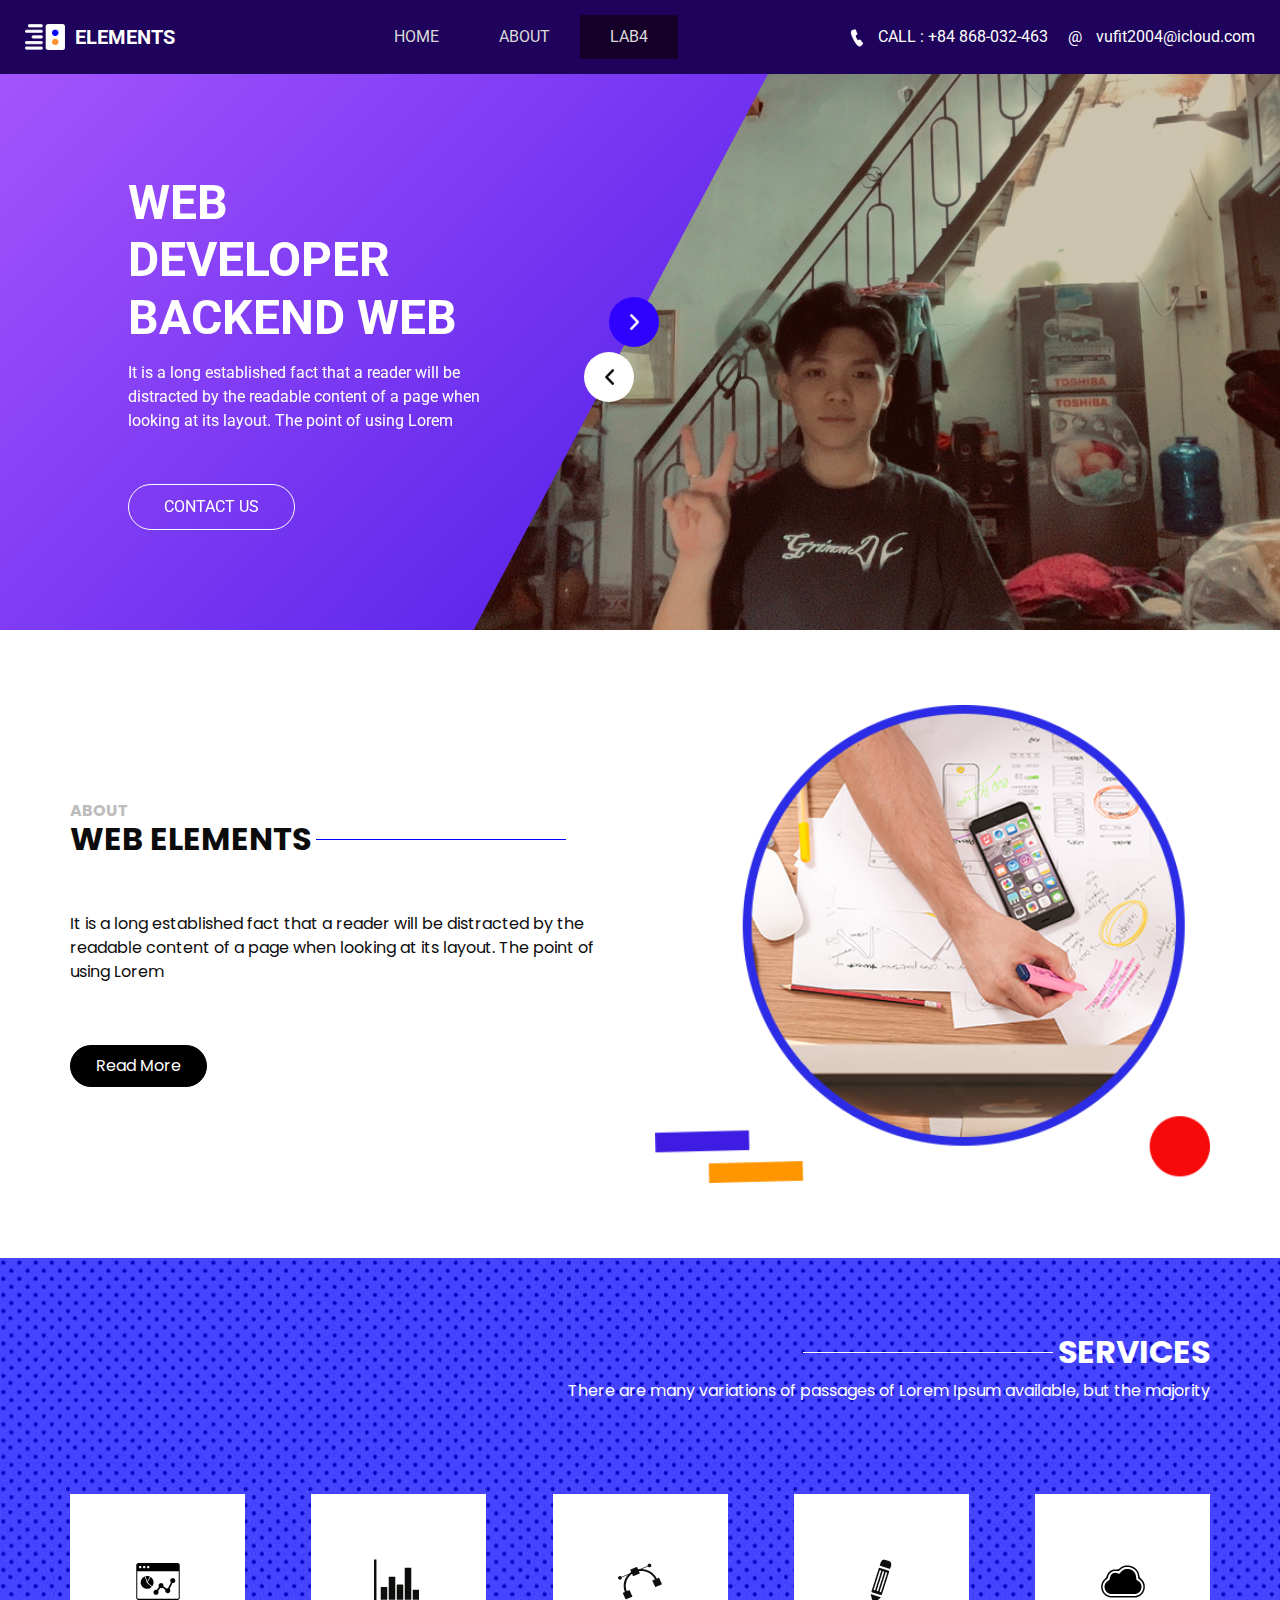
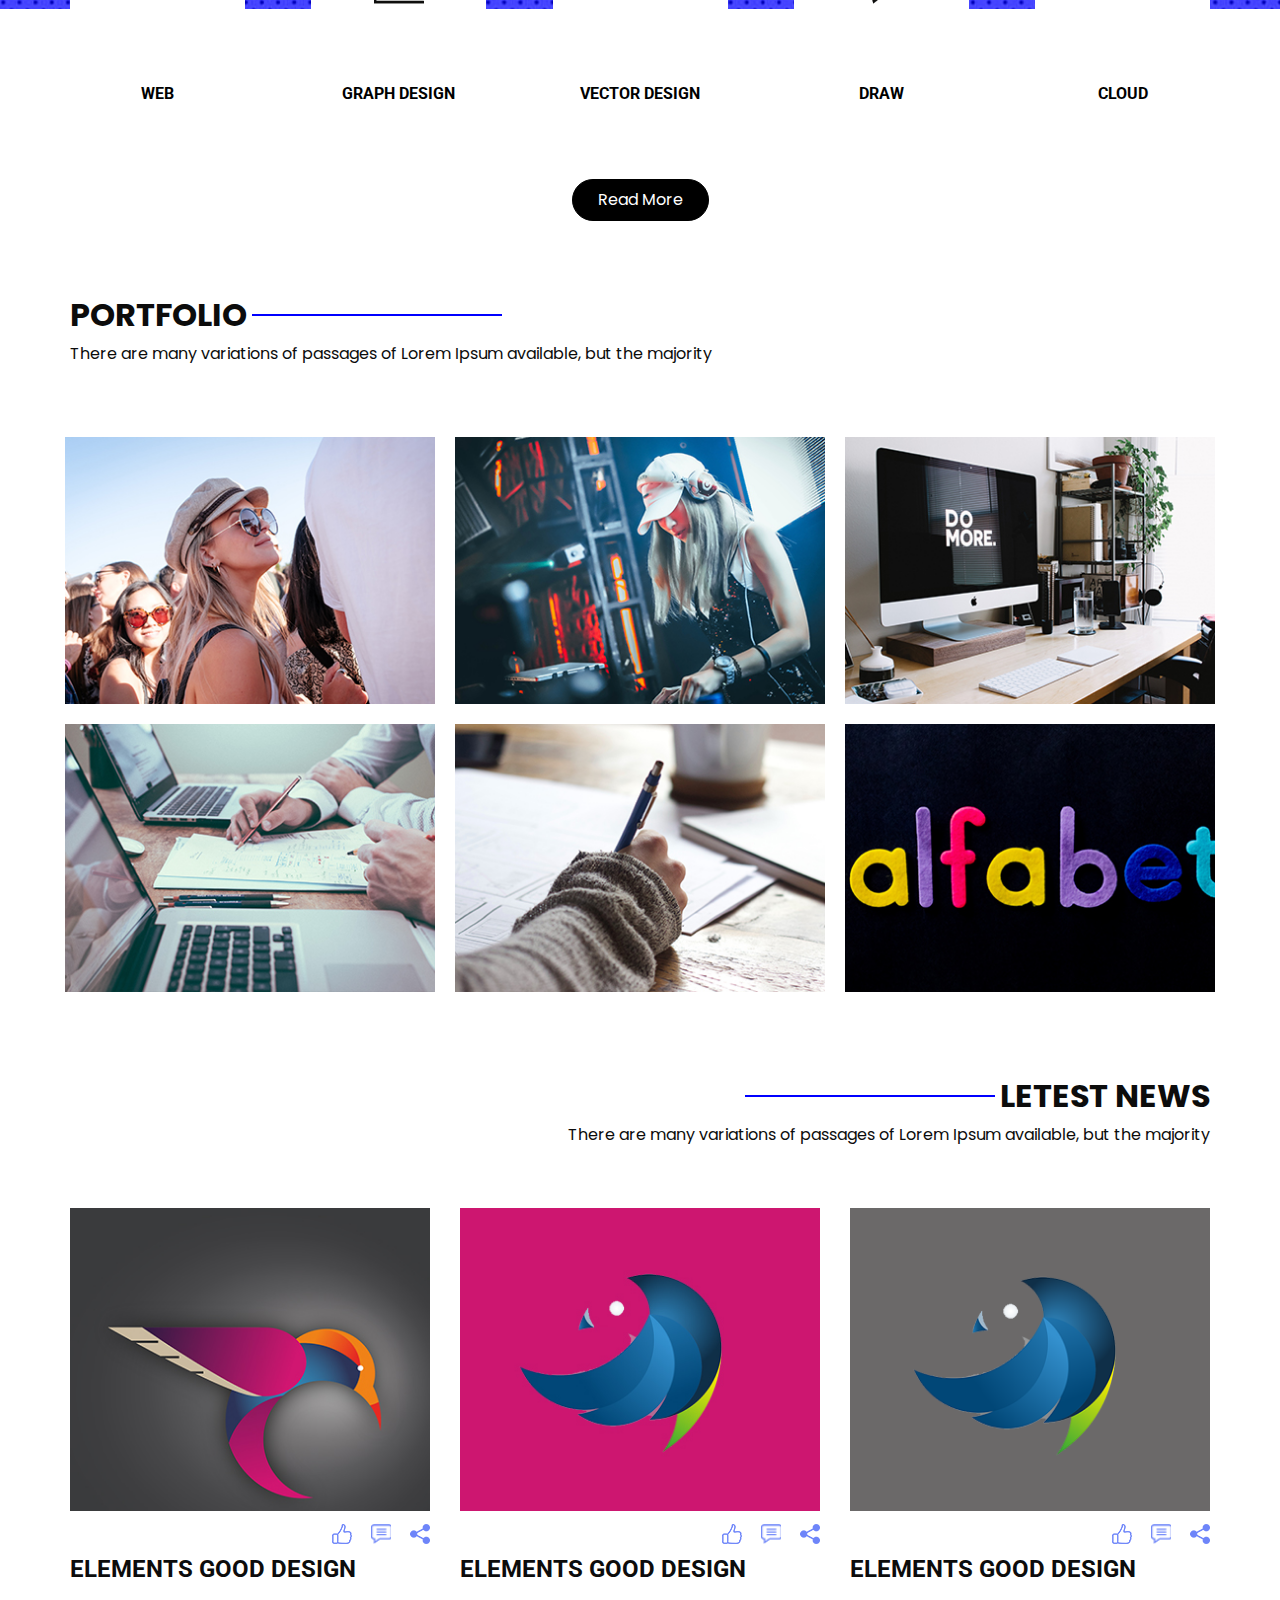
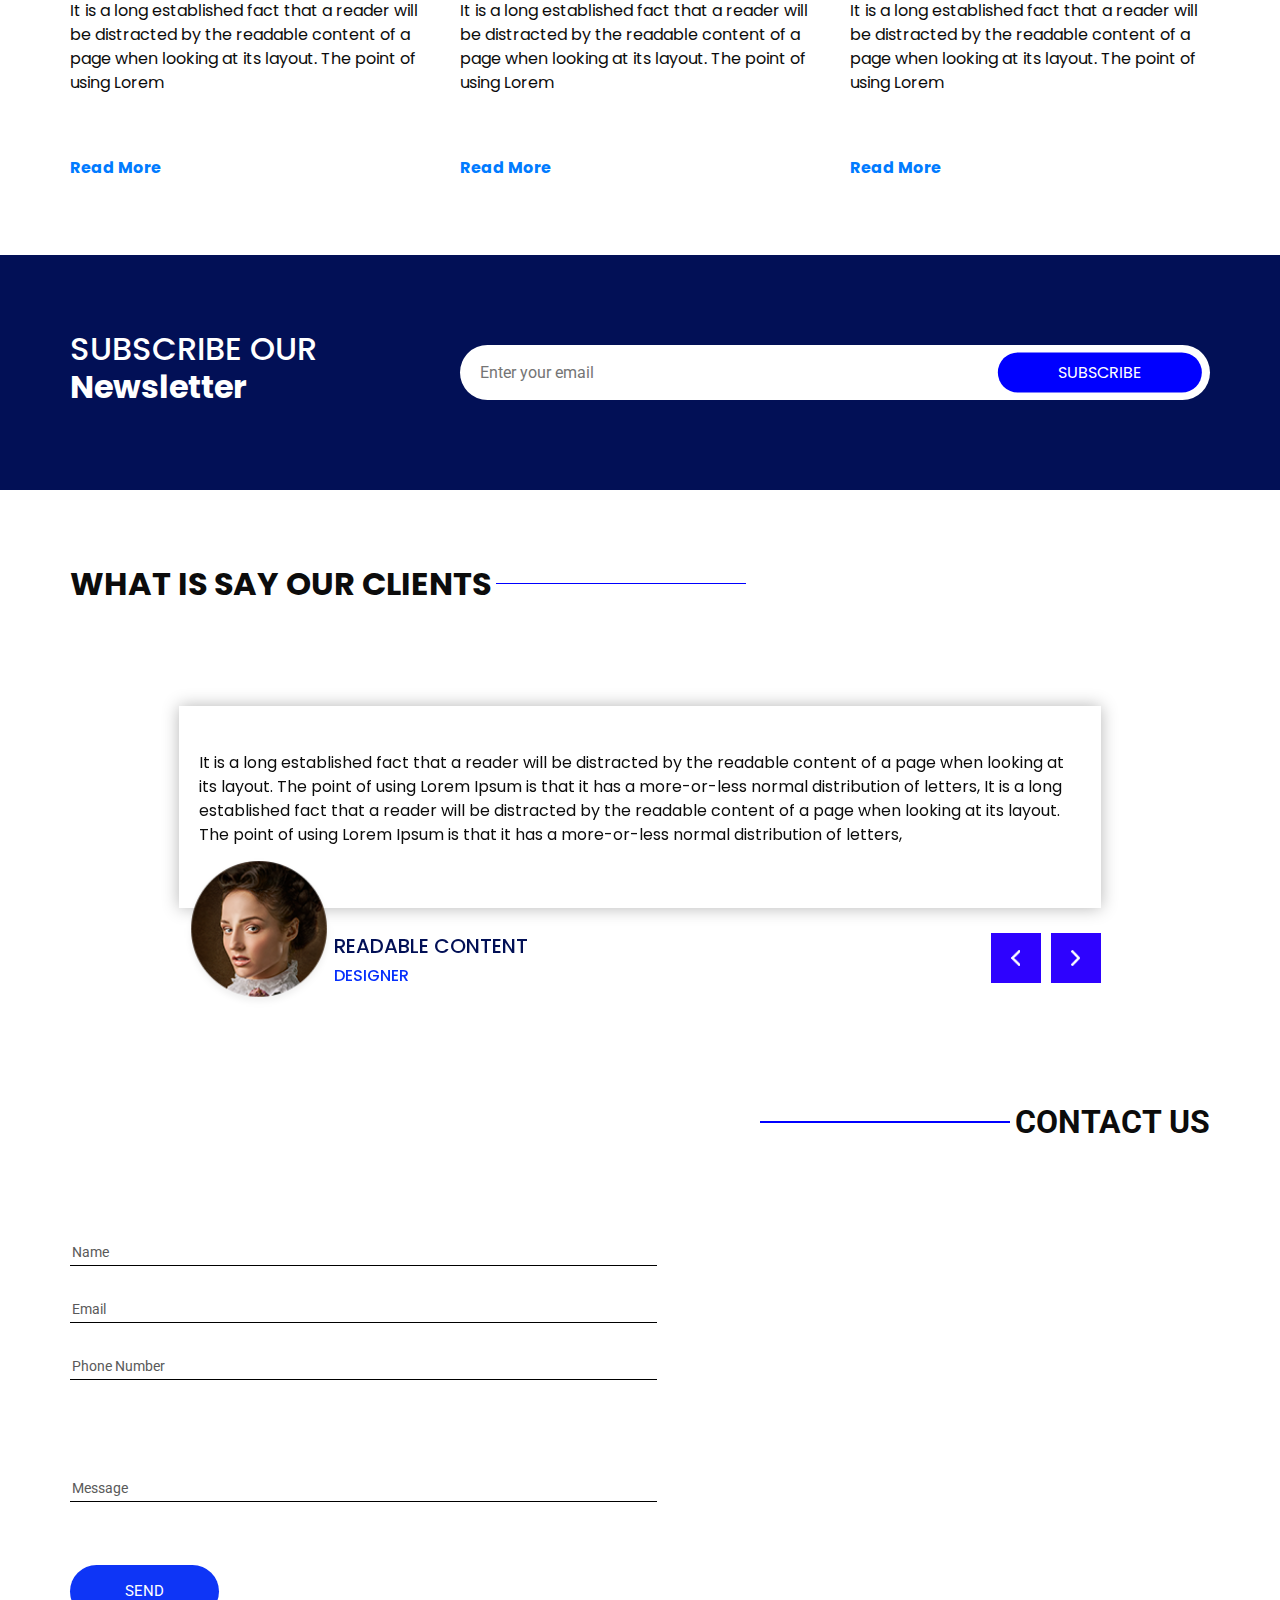
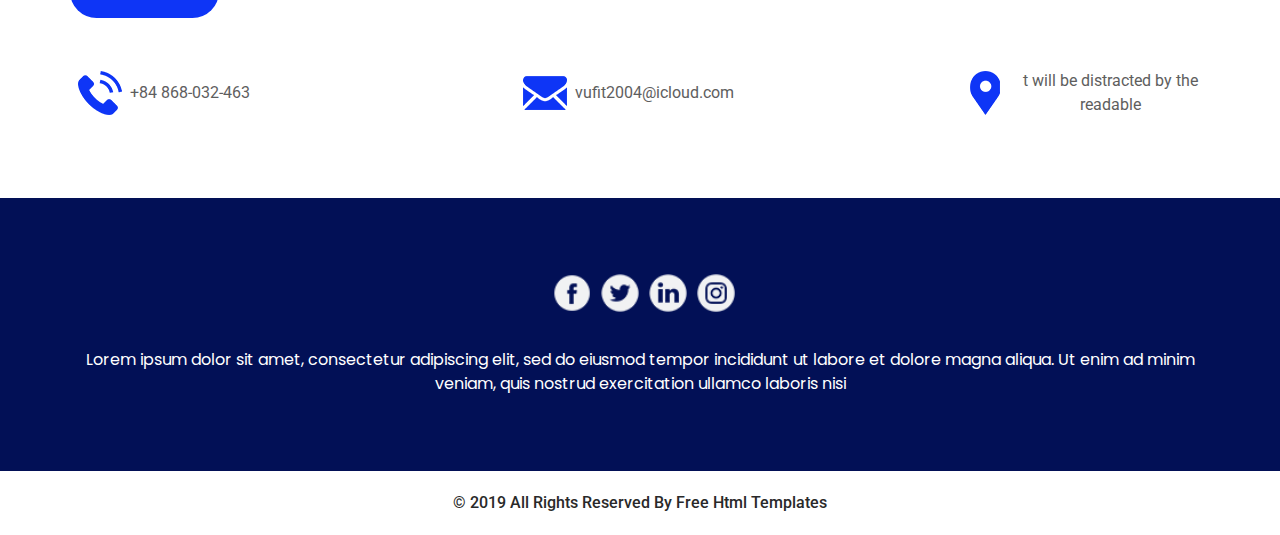
==== index.html @ a8f57694 "czx1" ====
<!DOCTYPE html>
<html>

<head>
  <!-- Basic -->
  <meta charset="utf-8" />
  <meta http-equiv="X-UA-Compatible" content="IE=edge" />
  <!-- Mobile Metas -->
  <meta name="viewport" content="width=device-width, initial-scale=1, shrink-to-fit=no" />
  <!-- Site Metas -->
  <meta name="keywords" content="" />
  <meta name="description" content="" />
  <meta name="author" content="" />

  <title>ELEMENTS</title>

  <!-- slider stylesheet -->
  <link rel="stylesheet" type="text/css"
    href="https://cdnjs.cloudflare.com/ajax/libs/OwlCarousel2/2.1.3/assets/owl.carousel.min.css" />

  <!-- bootstrap core css -->
  <link rel="stylesheet" type="text/css" href="css/bootstrap.css" />

  <!-- fonts style -->
  <link href="https://fonts.googleapis.com/css?family=Poppins:400,700|Roboto:400,700&display=swap" rel="stylesheet">
  <!-- Custom styles for this template -->
  <link href="css/style.css" rel="stylesheet" />
  <!-- responsive style -->
  <link href="css/responsive.css" rel="stylesheet" />
</head>

<body>
  <div class="hero_area">
    <!-- header section strats -->
    <header class="header_section">
      <div class="container-fluid">
        <nav class="navbar navbar-expand-lg custom_nav-container ">
          <a class="navbar-brand" href="index.html">
            <img src="images/logo.png" alt="">
            <span>
              ELEMENTS
            </span>
          </a>
          <button class="navbar-toggler" type="button" data-toggle="collapse" data-target="#navbarSupportedContent"
            aria-controls="navbarSupportedContent" aria-expanded="false" aria-label="Toggle navigation">
            <span class="navbar-toggler-icon"></span>
          </button>

          <div class="collapse navbar-collapse" id="navbarSupportedContent">
            <div class="d-flex mx-auto flex-column flex-lg-row align-items-center">
              <ul class="navbar-nav  ">
                <li class="nav-item active">
                  <a class="nav-link" href="index.html">Home <span class="sr-only">(current)</span></a>
                </li>
                <li class="nav-item">
                  <a class="nav-link" href="about.html">About </a>
                </li>
                <li class="nav-item dropdown">
                 
                  <a class="nav-link dropbtn" href="about.html">Lab4 </a>
                  <div class="dropdown-content">
                    <a href="re.html">Requirement</a>
                 <a href="#">Design</a>
                   <a href="lab4.html">Implement</a>
                  </div>
                    
                </li>
               
                
                
              </ul>
            </div>
            <div class="quote_btn-container  d-flex justify-content-center">
              <a href="">
                <img src="images/call.png" alt="">
                CALL : +84 868-032-463
              </a>
              <a href="">
                <span>
                  @
                </span>
                vufit2004@icloud.com
              </a>
            </div>
          </div>
        </nav>
      </div>
    </header>
    <!-- end header section -->
    <!-- slider section -->
    <section class=" slider_section position-relative">

      <div class="slider_bg-container">

      </div>
      <div class="slider-container">

        <div class="detail-box">
          <a class="carousel-control-prev" href="#carouselExampleControls" role="button" data-slide="prev">
            <span class="sr-only">Previous</span>
          </a>
          <a class="carousel-control-next" href="#carouselExampleControls" role="button" data-slide="next">
            <span class="sr-only">Next</span>
          </a>
          <h1>
            Web <br>
            Developer <br>
            BackEnd Web
          </h1>
          <p>
            It is a long established fact that a reader will be distracted by the readable content of a page when
            looking at its layout. The point of using Lorem
          </p>
          <div>
            <a href="" class="slider-link">
              CONTACT US
            </a>
          </div>
        </div>
        <div class="img-box">
          <div id="carouselExampleControls" class="carousel slide" data-ride="carousel">
            <div class="carousel-inner">
              <div class="carousel-item active">
                <img src="images/711d12838e385a660329.jpg" alt="">
              </div>
              <div class="carousel-item">
                <img src="images/711d12838e385a660329.jpg" alt="">
              </div>
              <div class="carousel-item">
                <img src="images/711d12838e385a660329.jpg" alt="">
              </div>
            </div>

          </div>

        </div>
      </div>

    </section>
    <!-- end slider section -->
  </div>

  <!-- about section -->
  <section class="about_section layout_padding">
    <div class="container">
      <div class="row">
        <div class="col-md-6">
          <div class="detail-box">
            <h6>
              About
            </h6>
            <div class="custom_heading-container">
              <h2>
                web elements
              </h2>
              <hr>
            </div>
            <p>
              It is a long established fact that a reader will be distracted by the readable content of a page when
              looking at its layout. The point of using Lorem
            </p>
            <div>
              <a href="">
                Read More
              </a>
            </div>
          </div>
        </div>
        <div class="col-md-6">
          <div class="img-box">
            <img src="images/about-img.png" alt="">
          </div>
        </div>
      </div>

    </div>
  </section>


  <!-- end about section -->

  <!-- service section -->

  <section class="service_section layout_padding">
    <div class="container">
      <div class="d-flex flex-column align-items-end">
        <div class="custom_heading-container">
          <hr>
          <h2>
            Services
          </h2>

        </div>
        <p>
          There are many variations of passages of Lorem Ipsum available, but the majority
        </p>
      </div>
    </div>
    <div class="container">
      <div class="service_container layout_padding2">
        <a href="">
          <div class="box">
            <div class="img-box">
              <img src="images/s-1.png" alt="" class="img-1">
              <img src="images/s1-blue.png" alt="" class="img-2">
            </div>
            <div class="name">
              <h6>
                web
              </h6>
            </div>
          </div>
        </a>
        <a href="">
          <div class="box">
            <div class="img-box">
              <img src="images/s-2.png" alt="" class="img-1">
              <img src="images/s2-blue.png" alt="" class="img-2">
            </div>
            <div class="name">
              <h6>
                Graph Design
              </h6>
            </div>
          </div>
        </a>
        <a href="">
          <div class="box">
            <div class="img-box">
              <img src="images/s-3.png" alt="" class="img-1">
              <img src="images/s3-blue.png" alt="" class="img-2">
            </div>
            <div class="name">
              <h6>
                vector Design
              </h6>
            </div>
          </div>
        </a>
        <a href="">
          <div class="box">
            <div class="img-box">
              <img src="images/s-4.png" alt="" class="img-1">
              <img src="images/s4-blue.png" alt="" class="img-2">
            </div>
            <div class="name">
              <h6>
                Draw
              </h6>
            </div>
          </div>
        </a>
        <a href="">
          <div class="box">
            <div class="img-box">
              <img src="images/s-5.png" alt="" class="img-1">
              <img src="images/s5-blue.png" alt="" class="img-2">
            </div>
            <div class="name">
              <h6>
                Cloud
              </h6>
            </div>
          </div>
        </a>
      </div>
    </div>
    <div class="read-btn">
      <a href="">
        Read More
      </a>
    </div>
  </section>

  <!-- end service section -->

  <!-- portfolio section -->

  <section class="portfolio_section">
    <div class="container">
      <div class="custom_heading-container">
        <h2>
          Portfolio
        </h2>
        <hr>
      </div>
      <p>
        There are many variations of passages of Lorem Ipsum available, but the majority
      </p>
      <div class="layout_padding2-top">
        <div class="row">
          <div class="col-md-4">
            <div class="img-box">
              <img src="images/p-1.jpg" alt="">
              <a href="">
                <img src="images/link.png" alt="">
              </a>
            </div>
          </div>
          <div class="col-md-4">
            <div class="img-box">
              <img src="images/p-2.jpg" alt="">
              <a href="">
                <img src="images/link.png" alt="">
              </a>
            </div>
          </div>
          <div class="col-md-4">
            <div class="img-box">
              <img src="images/p-3.jpg" alt="">
              <a href="">
                <img src="images/link.png" alt="">
              </a>
            </div>
          </div>
          <div class="col-md-4">
            <div class="img-box">
              <img src="images/p-4.jpg" alt="">
              <a href="">
                <img src="images/link.png" alt="">
              </a>
            </div>
          </div>
          <div class="col-md-4">
            <div class="img-box">
              <img src="images/p-5.jpg" alt="">
              <a href="">
                <img src="images/link.png" alt="">
              </a>
            </div>
          </div>
          <div class="col-md-4">
            <div class="img-box">
              <img src="images/p-6.jpg" alt="">
              <a href="">
                <img src="images/link.png" alt="">
              </a>
            </div>
          </div>
        </div>
      </div>
    </div>
  </section>

  <!-- end portfolio section -->
  <!-- news section -->

  <section class="news_section layout_padding">
    <div class="container">
      <div class="d-flex flex-column align-items-end">
        <div class="custom_heading-container">
          <hr>
          <h2>
            Letest News
          </h2>

        </div>
        <p>
          There are many variations of passages of Lorem Ipsum available, but the majority
        </p>
      </div>
      <div class="row">
        <div class="col-md-4">
          <div class="box">
            <div class="img-box">
              <img src="images/n-1.jpg" alt="">
            </div>
            <div class="action-box">
              <div class="action">
                <a href="">
                  <img src="images/like.png" alt="">
                </a>
                <a href="">
                  <img src="images/comment.png" alt="">
                </a>
                <a href="">
                  <img src="images/share.png" alt="">
                </a>
              </div>
            </div>
            <div class="detail-box">
              <h4>
                elements good design
              </h4>
              <p>
                It is a long established fact that a reader will be distracted by the readable content of a page when
                looking at its layout. The point of using Lorem
              </p>
              <div>
                <a href="">
                  Read More
                </a>
              </div>
            </div>
          </div>
        </div>
        <div class="col-md-4">
          <div class="box">
            <div class="img-box">
              <img src="images/n-2.jpg" alt="">
            </div>
            <div class="action-box">
              <div class="action">
                <a href="">
                  <img src="images/like.png" alt="">
                </a>
                <a href="">
                  <img src="images/comment.png" alt="">
                </a>
                <a href="">
                  <img src="images/share.png" alt="">
                </a>
              </div>
            </div>
            <div class="detail-box">
              <h4>
                elements good design
              </h4>
              <p>
                It is a long established fact that a reader will be distracted by the readable content of a page when
                looking at its layout. The point of using Lorem
              </p>
              <div>
                <a href="">
                  Read More
                </a>
              </div>
            </div>
          </div>
        </div>
        <div class="col-md-4">
          <div class="box">
            <div class="img-box">
              <img src="images/n-3.png" alt="">
            </div>
            <div class="action-box">
              <div class="action">
                <a href="">
                  <img src="images/like.png" alt="">
                </a>
                <a href="">
                  <img src="images/comment.png" alt="">
                </a>
                <a href="">
                  <img src="images/share.png" alt="">
                </a>
              </div>
            </div>
            <div class="detail-box">
              <h4>
                elements good design
              </h4>
              <p>
                It is a long established fact that a reader will be distracted by the readable content of a page when
                looking at its layout. The point of using Lorem
              </p>
              <div>
                <a href="">
                  Read More
                </a>
              </div>
            </div>
          </div>
        </div>
      </div>
    </div>
  </section>

  <!-- end news section -->

  <!-- subscribe section -->

  <section class="subscribe_section layout_padding">
    <div class="container">
      <div class="row">
        <div class="col-md-4">
          <h2>
            subscribe our <br>
            <span>
              Newsletter
            </span>
          </h2>
        </div>
        <div class="col-md-8">
          <form action="">
            <input type="text" placeholder="Enter your email">
            <button>
              Subscribe
            </button>
          </form>
        </div>
      </div>
    </div>
  </section>

  <!-- end subscribe section -->

  <!-- client section -->

  <section class="client_section layout_padding">
    <div class="container">
      <div class="custom_heading-container">
        <h2>
          What is Say Our Clients
        </h2>
        <hr>
      </div>
      <div class="client_container layout_padding-top">
        <div id="carouselExample2Controls" class="carousel slide" data-ride="carousel">
          <div class="carousel-inner">
            <div class="carousel-item active">
              <div class="box">
                <div class="detail-box">
                  <p>
                    It is a long established fact that a reader will be distracted by the readable content of a page
                    when
                    looking at its layout. The point of using Lorem Ipsum is that it has a more-or-less normal
                    distribution of
                    letters, It is a long established fact that a reader will be distracted by the readable content of a
                    page
                    when looking at its layout. The point of using Lorem Ipsum is that it has a more-or-less normal
                    distribution of letters,
                  </p>
                </div>
                <div class="client-id">
                  <div class="img-box">
                    <img src="images/client.png" alt="">
                  </div>
                  <div class="name">
                    <h5>
                      readable content
                    </h5>
                    <h6>
                      designer
                    </h6>
                  </div>
                </div>
              </div>
            </div>
            <div class="carousel-item">
              <div class="box">
                <div class="detail-box">
                  <p>
                    It is a long established fact that a reader will be distracted by the readable content of a page
                    when
                    looking at its layout. The point of using Lorem Ipsum is that it has a more-or-less normal
                    distribution of
                    letters, It is a long established fact that a reader will be distracted by the readable content of a
                    page
                    when looking at its layout. The point of using Lorem Ipsum is that it has a more-or-less normal
                    distribution of letters,
                  </p>
                </div>
                <div class="client-id">
                  <div class="img-box">
                    <img src="images/client.png" alt="">
                  </div>
                  <div class="name">
                    <h5>
                      readable content
                    </h5>
                    <h6>
                      designer
                    </h6>
                  </div>
                </div>
              </div>
            </div>
            <div class="carousel-item">
              <div class="box">
                <div class="detail-box">
                  <p>
                    It is a long established fact that a reader will be distracted by the readable content of a page
                    when
                    looking at its layout. The point of using Lorem Ipsum is that it has a more-or-less normal
                    distribution of
                    letters, It is a long established fact that a reader will be distracted by the readable content of a
                    page
                    when looking at its layout. The point of using Lorem Ipsum is that it has a more-or-less normal
                    distribution of letters,
                  </p>
                </div>
                <div class="client-id">
                  <div class="img-box">
                    <img src="images/client.png" alt="">
                  </div>
                  <div class="name">
                    <h5>
                      readable content
                    </h5>
                    <h6>
                      designer
                    </h6>
                  </div>
                </div>
              </div>
            </div>
          </div>
          <a class="carousel-control-prev" href="#carouselExample2Controls" role="button" data-slide="prev">
            <span class="sr-only">Previous</span>
          </a>
          <a class="carousel-control-next" href="#carouselExample2Controls" role="button" data-slide="next">
            <span class="sr-only">Next</span>
          </a>
        </div>

      </div>
    </div>
  </section>
  <!-- end client section -->

  <!-- contact section -->

  <section class="contact_section layout_padding-bottom">
    <div class="container">
      <div class="d-flex flex-column align-items-end">
        <div class="custom_heading-container">
          <hr>
          <h2>
            Contact Us
          </h2>
        </div>
      </div>
      <div class="layout_padding-top layout_padding2-bottom">
        <div class="row">
          <div class="col-md-7">
            <form action="">
              <div class="contact_form-container">
                <div>
                  <div>
                    <input type="text" placeholder="Name">
                  </div>
                  <div>
                    <input type="email" placeholder="Email">
                  </div>
                  <div>
                    <input type="text" placeholder="Phone Number">
                  </div>
                  <div class="">
                    <input type="text" placeholder="Message" class="message_input">
                  </div>
                  <div class="mt-5">
                    <button type="submit">
                      send
                    </button>
                  </div>
                </div>

              </div>

            </form>
          </div>
          <div class="col-md-5">
            <div class="map-box">
              <div id="map">
                <div class="map-responsive">
                  <iframe
                    src="https://www.google.com/maps/embed/v1/place?key=AIzaSyA0s1a7phLN0iaD6-UE7m4qP-z21pH0eSc&q=Eiffel+Tower+Paris+France"
                    width="600" height="300" frameborder="0" style="border:0; width: 100%;" allowfullscreen></iframe>
                </div>
              </div>
            </div>
          </div>
        </div>
      </div>
      <div class="contact_items">

        <a href="">
          <div class="item ">
            <div class="img-box box-2">

            </div>
            <div class="detail-box">
              <p>
                +84 868-032-463
              </p>
            </div>
          </div>
        </a>
        <a href="">
          <div class="item ">
            <div class="img-box box-3">

            </div>
            <div class="detail-box">
              <p>
                vufit2004@icloud.com
              </p>
            </div>
          </div>
        </a>
        <a href="">
          <div class="item ">
            <div class="img-box box-1">

            </div>
            <div class="detail-box">
              <p>
                t will be distracted by the readable
              </p>
            </div>
          </div>
        </a>
      </div>
    </div>
  </section>


  <!-- end contact section -->

  <!-- info section -->
  <section class="info_section layout_padding">
    <div class="container">
      <div class="info_social">
        <div>
          <a href="">
            <img src="images/fb.png" alt="">
          </a>
        </div>
        <div>
          <a href="">
            <img src="images/twitter.png" alt="">
          </a>
        </div>
        <div>
          <a href="">
            <img src="images/linkedin.png" alt="">
          </a>
        </div>
        <div>
          <a href="">
            <img src="images/insta.png" alt="">
          </a>
        </div>
      </div>
      <div>
        <p>
          Lorem ipsum dolor sit amet, consectetur adipiscing elit, sed do eiusmod tempor incididunt ut labore et dolore
          magna aliqua. Ut enim ad minim veniam, quis nostrud exercitation ullamco laboris nisi
        </p>
      </div>
    </div>
  </section>

  <!-- end info_section -->

  <!-- footer section -->
  <section class="container-fluid footer_section">
    <p>
      &copy; 2019 All Rights Reserved By
      <a href="https://html.design/">Free Html Templates</a>
    </p>
  </section>
  <!-- footer section -->

  <script type="text/javascript" src="js/jquery-3.4.1.min.js"></script>
  <script type="text/javascript" src="js/bootstrap.js"></script>

</body>
</body>

</html>
---- css/style.css ----
body {
  font-family: "Roboto", sans-serif;
  color: #0c0c0c;
  background-color: #ffffff;
}

.layout_padding {
  padding: 75px 0;
}

.layout_padding2 {
  padding: 45px 0;
}

.layout_padding2-top {
  padding-top: 45px;
}

.layout_padding2-bottom {
  padding-bottom: 45px;
}

.layout_padding-top {
  padding-top: 75px;
}

.layout_padding-bottom {
  padding-bottom: 75px;
}

.custom_heading-container {
  display: -webkit-box;
  display: -ms-flexbox;
  display: flex;
  -webkit-box-align: center;
      -ms-flex-align: center;
          align-items: center;
}

.custom_heading-container h2 {
  text-transform: uppercase;
  font-weight: bold;
}

.custom_heading-container hr {
  width: 250px;
  border: none;
  height: 1.5px;
  background-color: #0000ff;
  margin: 0 5px 0.5rem 5px;
}

/*header section*/
.hero_area {
  position: relative;
}

.sub_page .hero_area {
  height: auto;
}

.hero_area.sub_pages {
  height: auto;
}

.header_section {
  background-color: #1e025b;
  padding: 10px 0;
}

.header_section .container-fluid {
  padding-right: 25px;
  padding-left: 25px;
}

.header_section .nav_container {
  margin: 0 auto;
}

.header_section .quote_btn-container a {
  color: #ffffff;
}

.header_section .quote_btn-container a img {
  margin-right: 10px;
}

.header_section .quote_btn-container a span {
  margin: 0 10px 0 20px;
}

.custom_nav-container.navbar-expand-lg .navbar-nav .nav-link {
  padding: 10px 20px;
  color: #dbdada;
  text-align: center;
  text-transform: uppercase;
}

.custom_nav-container.navbar-expand-lg .navbar-nav .nav-link:hover {
  color: #ffffff;
}

a,
a:hover,
a:focus {
  text-decoration: none;
}

a:hover,
a:focus {
  color: initial;
}

.btn,
.btn:focus {
  outline: none !important;
  -webkit-box-shadow: none;
          box-shadow: none;
}

.navbar-brand,
.navbar-brand:hover {
  text-transform: uppercase;
  font-weight: bold;
  font-size: 24px;
}

.custom_nav-container .nav_search-btn {
  background-image: url(../images/search-icon.png);
  background-size: 22px;
  background-repeat: no-repeat;
  background-position-y: 7px;
  width: 35px;
  height: 35px;
  padding: 0;
  border: none;
}

.navbar-brand {
  display: -webkit-box;
  display: -ms-flexbox;
  display: flex;
  -webkit-box-align: center;
      -ms-flex-align: center;
          align-items: center;
}

.navbar-brand img {
  width: 40px;
  margin-right: 5px;
}

.navbar-brand span {
  font-size: 20px;
  font-weight: 700;
  color: #ffffff;
  margin-left: 5px;
}

.custom_nav-container {
  z-index: 99999;
  padding: 5px 0;
}

.custom_nav-container .navbar-toggler {
  outline: none;
}

.custom_nav-container .navbar-toggler .navbar-toggler-icon {
  background-image: url(../images/menu.png);
  background-size: 40px;
}

/*end header section*/
/* slider section */
.slider_section .slider-container {
  display: -webkit-box;
  display: -ms-flexbox;
  display: flex;
  -webkit-box-align: center;
      -ms-flex-align: center;
          align-items: center;
  padding-left: 10%;
}

.slider_section .detail-box {
  width: 45%;
  z-index: 4;
  color: #ffffff;
}

.slider_section .detail-box h1 {
  text-transform: uppercase;
  font-weight: bold;
  font-size: 3rem;
}

.slider_section .detail-box p {
  width: 75%;
  margin-top: 15px;
}

.slider_section .detail-box .slider-link {
  display: inline-block;
  padding: 10px 35px;
  border: 1px solid #ffffff;
  background-color: transparent;
  color: #ffffff;
  border-radius: 25px;
  margin-top: 35px;
}

.slider_section .detail-box .slider-link:hover {
  background-color: #ffffff;
  color: black;
}

.slider_section .img-box {
  width: 73%;
  margin-left: -17%;
  position: relative;
  z-index: 2;
}

.slider_section .img-box img {
  width: 100%;
}

.slider_section .slider_bg-container {
  position: absolute;
  width: 100%;
  height: 100%;
  background: linear-gradient(135deg, #a454fd, #2b05df);
  z-index: 3;
  -webkit-clip-path: polygon(0 0, 60% 0, 37% 100%, 0% 100%);
          clip-path: polygon(0 0, 60% 0, 37% 100%, 0% 100%);
}

.slider_section .carousel-control-prev,
.slider_section .carousel-control-next {
  left: 47.6%;
  width: 50px;
  height: 50px;
  z-index: 9;
  background-size: 9px;
  background-repeat: no-repeat;
  background-position: center;
  opacity: 1;
  border-radius: 100%;
}

.slider_section .carousel-control-prev {
  background-image: url(../images/prev.png);
  background-color: #ffffff;
  top: 50%;
  -webkit-transform: translate(-50%, 0);
          transform: translate(-50%, 0);
}

.slider_section .carousel-control-next {
  background-image: url(../images/next.png);
  background-color: #2e02fe;
  top: calc(50% - 30px);
  -webkit-transform: translate(0, -50%);
          transform: translate(0, -50%);
}

.about_section {
  font-family: "Poppins", sans-serif;
}

.about_section .row {
  -webkit-box-align: center;
      -ms-flex-align: center;
          align-items: center;
}

.about_section a {
  display: inline-block;
  padding: 8px 25px;
  background-color: #000000;
  border: 1px solid #000000;
  color: #ffffff;
  border-radius: 25px;
  margin-top: 45px;
}

.about_section a:hover {
  background-color: transparent;
  color: #000000;
}

.about_section p {
  margin-top: 45px;
}

.about_section .img-box img {
  width: 100%;
}

.about_section h6 {
  text-transform: uppercase;
  color: #bdbbbb;
  font-weight: bold;
  margin: 0;
}

.service_section {
  position: relative;
  font-family: "Poppins", sans-serif;
}

.service_section h2,
.service_section p {
  color: white;
}

.service_section hr {
  background-color: #ffffff;
}

.service_section .service_container {
  display: -webkit-box;
  display: -ms-flexbox;
  display: flex;
  -webkit-box-pack: justify;
      -ms-flex-pack: justify;
          justify-content: space-between;
}

.service_section .box {
  width: 175px;
  text-align: center;
  margin: 30px 0;
  font-family: "Roboto", sans-serif;
}

.service_section .box .img-2 {
  display: none;
}

.service_section .box .img-box {
  width: 175px;
  height: 175px;
  display: -webkit-box;
  display: -ms-flexbox;
  display: flex;
  -webkit-box-pack: center;
      -ms-flex-pack: center;
          justify-content: center;
  -webkit-box-align: center;
      -ms-flex-align: center;
          align-items: center;
  background-color: #ffffff;
}

.service_section .box .name {
  margin-top: 15px;
}

.service_section .box .name h6 {
  text-transform: uppercase;
  color: #000000;
  font-weight: bold;
}

.service_section .box:hover .img-1 {
  display: none;
}

.service_section .box:hover .img-2 {
  display: inline-block;
}

.service_section::before {
  content: "";
  position: absolute;
  width: 100%;
  height: 55%;
  top: 0;
  left: 0;
  background-image: url(../images/service-bg.jpg);
  z-index: -1;
}

.service_section .read-btn {
  display: -webkit-box;
  display: -ms-flexbox;
  display: flex;
  -webkit-box-pack: center;
      -ms-flex-pack: center;
          justify-content: center;
}

.service_section .read-btn a {
  display: inline-block;
  padding: 8px 25px;
  background-color: #000000;
  border: 1px solid #000000;
  color: #ffffff;
  border-radius: 25px;
}

.service_section .read-btn a:hover {
  background-color: transparent;
  color: #000000;
}

.portfolio_section {
  font-family: "Poppins", sans-serif;
}

.portfolio_section .col-md-4 {
  padding: 0;
}

.portfolio_section .img-box {
  position: relative;
  margin: 10px;
}

.portfolio_section .img-box img {
  width: 100%;
}

.portfolio_section .img-box a {
  display: -webkit-box;
  display: -ms-flexbox;
  display: flex;
  position: absolute;
  opacity: 0;
  -webkit-box-align: center;
      -ms-flex-align: center;
          align-items: center;
  -webkit-box-pack: center;
      -ms-flex-pack: center;
          justify-content: center;
  width: 50px;
  height: 50px;
  border-radius: 100%;
  background-color: #ffffff;
  top: 50%;
  left: 50%;
  -webkit-transform: translate(-50%, -50%);
          transform: translate(-50%, -50%);
  -webkit-transition: opacity 0.2s;
  transition: opacity 0.2s;
}

.portfolio_section .img-box a img {
  width: 20px;
  opacity: 0;
  -webkit-transition: opacity 0.2s;
  transition: opacity 0.2s;
}

.portfolio_section .img-box::before {
  content: "";
  position: absolute;
  top: 50%;
  left: 50%;
  -webkit-transform: translate(-50%, -50%);
          transform: translate(-50%, -50%);
  width: 0;
  height: 0;
  background-color: rgba(37, 28, 229, 0.8);
  border-radius: 25px;
  -webkit-transition: all 0.1s;
  transition: all 0.1s;
}

.portfolio_section .img-box:hover::before {
  width: 90%;
  height: 90%;
}

.portfolio_section .img-box:hover a {
  opacity: 1;
}

.portfolio_section .img-box:hover a img {
  opacity: 1;
}

.news_section h2,
.news_section p,
.news_section a {
  font-family: "Poppins", sans-serif;
}

.news_section .box {
  margin-top: 45px;
}

.news_section .box img {
  width: 100%;
}

.news_section .box .action-box {
  display: -webkit-box;
  display: -ms-flexbox;
  display: flex;
  -webkit-box-pack: end;
      -ms-flex-pack: end;
          justify-content: flex-end;
  padding: 10px 0;
}

.news_section .box .action-box a {
  margin-left: 15px;
  opacity: 0.6;
}

.news_section .box .action-box a img {
  width: 20px;
}

.news_section .box .action-box a:hover {
  opacity: 1;
}

.news_section .box .detail-box h4 {
  text-transform: uppercase;
  font-weight: bold;
}

.news_section .box .detail-box p {
  margin-top: 15px;
}

.news_section .box .detail-box a {
  display: inline-block;
  font-weight: bold;
  margin-top: 45px;
}

.subscribe_section {
  background-color: #021056;
}

.subscribe_section .row {
  -webkit-box-align: center;
      -ms-flex-align: center;
          align-items: center;
}

.subscribe_section h2,
.subscribe_section button {
  font-family: "Poppins", sans-serif;
}

.subscribe_section h2 {
  color: #ffffff;
  text-transform: uppercase;
}

.subscribe_section h2 span {
  text-transform: none;
  font-weight: bold;
}

.subscribe_section form {
  display: -webkit-box;
  display: -ms-flexbox;
  display: flex;
}

.subscribe_section form input {
  border: none;
  min-width: 100%;
  height: 55px;
  background-color: #ffffff;
  padding: 0 20px;
  border-radius: 50px;
  outline: none;
}

.subscribe_section form button {
  border: none;
  padding: 0 60px;
  height: 40px;
  border-radius: 35px;
  color: #ffffff;
  background-color: #0000ff;
  -webkit-transform: translate(-104%, 7.5px);
          transform: translate(-104%, 7.5px);
  text-align: center;
  text-transform: uppercase;
}

.subscribe_section form button:hover {
  background-color: #0000cc;
}

.client_section {
  font-family: "Poppins", sans-serif;
}

.client_section .client_container {
  width: 87%;
  margin: 0 auto;
}

.client_section .client_container .box {
  margin: 20px 35px;
}

.client_section .client_container .box .detail-box {
  padding: 45px 20px;
  -webkit-box-shadow: 0px 0px 16px 0px rgba(0, 0, 0, 0.29);
  box-shadow: 0px 0px 16px 0px rgba(0, 0, 0, 0.29);
}

.client_section .client_container .box .client-id {
  display: -webkit-box;
  display: -ms-flexbox;
  display: flex;
  -webkit-box-align: end;
      -ms-flex-align: end;
          align-items: flex-end;
}

.client_section .client_container .box .client-id .img-box {
  min-width: 150px;
  margin-top: -50px;
  margin-left: 5px;
}

.client_section .client_container .box .client-id .img-box img {
  width: 100%;
}

.client_section .client_container .box .client-id .name {
  text-transform: uppercase;
  margin-bottom: 15px;
}

.client_section .client_container .box .client-id .name h5 {
  color: #021056;
}

.client_section .client_container .box .client-id .name h6 {
  color: #0730fc;
}

.client_section .carousel-control-prev,
.client_section .carousel-control-next {
  left: initial;
  top: initial;
  width: 50px;
  height: 50px;
  bottom: 45px;
  z-index: 9;
  background-size: 9px;
  background-repeat: no-repeat;
  background-position: center;
  opacity: 1;
  background-color: #2e02fe;
}

.client_section .carousel-control-prev:hover,
.client_section .carousel-control-next:hover {
  background-color: #464646;
}

.client_section .carousel-control-prev {
  background-image: url(../images/left-white.png);
  right: 95px;
}

.client_section .carousel-control-next {
  background-image: url(../images/next.png);
  right: 35px;
}

.contact_section .contact_form-container input {
  border: none;
  outline: none;
  border-bottom: 1px solid #000;
  width: 90%;
  margin: 15px 0;
  background-color: transparent;
}

.contact_section .contact_form-container input::-webkit-input-placeholder {
  color: #595959;
  font-size: 14px;
}

.contact_section .contact_form-container input:-ms-input-placeholder {
  color: #595959;
  font-size: 14px;
}

.contact_section .contact_form-container input::-ms-input-placeholder {
  color: #595959;
  font-size: 14px;
}

.contact_section .contact_form-container input::placeholder {
  color: #595959;
  font-size: 14px;
}

.contact_section .contact_form-container input.message_input {
  margin-top: 80px;
}

.contact_section .contact_form-container button {
  border: none;
  background-color: #0e35f6;
  color: #fff;
  font-size: 15px;
  padding: 15px 55px;
  border-radius: 30px;
  text-transform: uppercase;
}

.contact_section .contact_form-container button:hover {
  background-color: #082de2;
}

.contact_section .map-box #map {
  width: 100%;
  height: 100%;
}

.contact_items {
  margin: 0 auto;
  display: -webkit-box;
  display: -ms-flexbox;
  display: flex;
  -webkit-box-pack: justify;
      -ms-flex-pack: justify;
          justify-content: space-between;
}

.contact_items .item {
  width: 250px;
  display: -webkit-box;
  display: -ms-flexbox;
  display: flex;
  -webkit-box-align: center;
      -ms-flex-align: center;
          align-items: center;
  text-align: center;
}

.contact_items .item .img-box {
  width: 60px;
  height: 60px;
  border-radius: 100%;
  background-repeat: no-repeat;
  background-position: center;
}

.contact_items .item .detail-box {
  color: #5e5e5e;
}

.contact_items .item .detail-box p {
  margin: 0;
}

.contact_items {
  position: relative;
}

.contact_items a {
  position: relative;
}

.contact_items .item .img-box.box-1 {
  background-image: url(../images/location.png);
}

.contact_items .item .img-box.box-2 {
  background-image: url(../images/telephone.png);
}

.contact_items .item .img-box.box-3 {
  background-image: url(../images/envelope.png);
}

.info_section {
  text-align: center;
  font-family: "Poppins", sans-serif;
  background-color: #021056;
  color: #ffffff;
}

.info_section .info_social {
  display: -webkit-box;
  display: -ms-flexbox;
  display: flex;
  -webkit-box-pack: center;
      -ms-flex-pack: center;
          justify-content: center;
  margin: 0 auto 20px auto;
}

.info_section .info_social img {
  width: 40px;
  margin-left: 8px;
}

.info_section p {
  margin: 35px 0 0 0;
}

/* footer section*/
.footer_section {
  background-color: #ffffff;
  padding: 20px;
  font-weight: 500;
}

.footer_section p {
  color: #292929;
  margin: 0;
  text-align: center;
}

.footer_section a {
  color: #292929;
}

/* end footer section*/
/*# sourceMappingURL=style.css.map */
.link12{
  display: none;
  grid-template-rows: auto auto auto;

}
.link12 a{
  text-decoration: none;
  padding: 10px;

}
.link12:hover{
  display: block;
}
.nav-link a1{
  display: none;
}
.a1{
  text-decoration: none;
  padding: 10px;

}
.temp{
  display: grid;
  grid-template-rows: auto auto auto;
}
.dropbtn {
  background-color: rgb(21, 0, 42);
  color: white;
  padding: 16px;
  font-size: 16px;
  border: none;
  cursor: pointer;
}

.dropdown {
  position: relative;
  display: inline-block;
}

.dropdown-content {
  display: none;
  position: absolute;
  background-color: #f9f9f9;
  min-width: 160px;
  box-shadow: 0px 8px 16px 0px rgba(0,0,0,0.2);
  z-index: 1;
}

.dropdown-content a {
  color: black;
  padding: 12px 16px;
  text-decoration: none;
  display: block;
}

.dropdown-content a:hover {background-color: #f1f1f1}

.dropdown:hover .dropdown-content {
  display: block;
}

.dropdown:hover .dropbtn {
  background-color: #3e8e41;
}
.dropdown-content1 {
  display: none;
  position: absolute;
  background-color: #f9f9f9;
  min-width: 160px;
  box-shadow: 0px 8px 16px 0px rgba(0,0,0,0.2);
  z-index: 1;
}
.dropdown-content1:hover {background-color: #f1f1f1
  display: block;
}
---- css/responsive.css ----
@media (max-width: 1120px) {

  .quote_btn-container a {
    display: none;
  }
}

@media (max-width: 992px) {


  .slider_section .slider-container {
    flex-direction: column;
    padding: 0;
  }

  .slider_section .detail-box {
    width: 100%;
    text-align: center;
    padding: 75px 15px;
    background: linear-gradient(135deg, #a454fd, #2b05df);
    position: relative;
  }

  .slider_section .img-box {
    width: 100%;
    margin: 0;
  }

  .slider_section .slider_bg-container {
    display: none;
  }

  .slider_section .detail-box p {
    width: 90%;
    margin-left: auto;
    margin-right: auto;
  }

  .slider_section .carousel-control-prev,
  .slider_section .carousel-control-next {
    top: initial;
    bottom: 0;
    left: 44.6%;
  }

  .slider_section .carousel-control-prev {
    transform: translate(0, 50%);
  }

  .slider_section .carousel-control-next {
    transform: translate(115%, 50%);
  }

  .service_section .service_container {
    flex-wrap: wrap;
    justify-content: center;
  }

  .service_section .box {
    margin: 25px;
  }

  .service_section .box .name h6 {
    color: #ffffff;
  }

  .service_section::before {
    height: 100%;
  }

  .portfolio_section {
    padding-top: 75px;
  }

  .contact_items {
    flex-wrap: wrap;
    justify-content: center;
  }

  .contact_items .item {
    margin: 20px;
  }
}

@media (max-width: 768px) {
  .client_section .client_container {
    width: 100%;
  }

  .client_section .client_container .box {
    margin: 20px 15px;
  }

  .client_section .carousel-control-prev,
  .client_section .carousel-control-next {
    display: none;
  }

  .subscribe_section form {
    margin-top: 25px;
  }

  .contact_section .contact_form-container button {
    margin-bottom: 45px;
  }

  .contact_section .contact_form-container input {
    width: 100%;
  }
}

@media (max-width: 576px) {

  .slider_section .carousel-control-prev,
  .slider_section .carousel-control-next {

    left: 41.6%;
  }

  .custom_heading-container hr {
    display: none;
  }
}

@media (max-width: 480px) {

  .slider_section .carousel-control-prev,
  .slider_section .carousel-control-next {
    left: 39%;
  }

  .subscribe_section form {
    flex-direction: column;
    align-items: center;
  }

  .subscribe_section form button {
    transform: none;
    margin-top: 15px;
  }

  .slider_section .detail-box h1 {
    font-size: 2.5rem;
  }
}

@media (max-width: 420px) {}

@media (max-width: 360px) {

  .slider_section .carousel-control-prev,
  .slider_section .carousel-control-next {
    left: 36%;
  }
}

@media (min-width: 1200px) {
  .container {
    max-width: 1170px;
  }

  .custom_nav-container.navbar-expand-lg .navbar-nav .nav-link {
    padding: 10px 30px;
  }
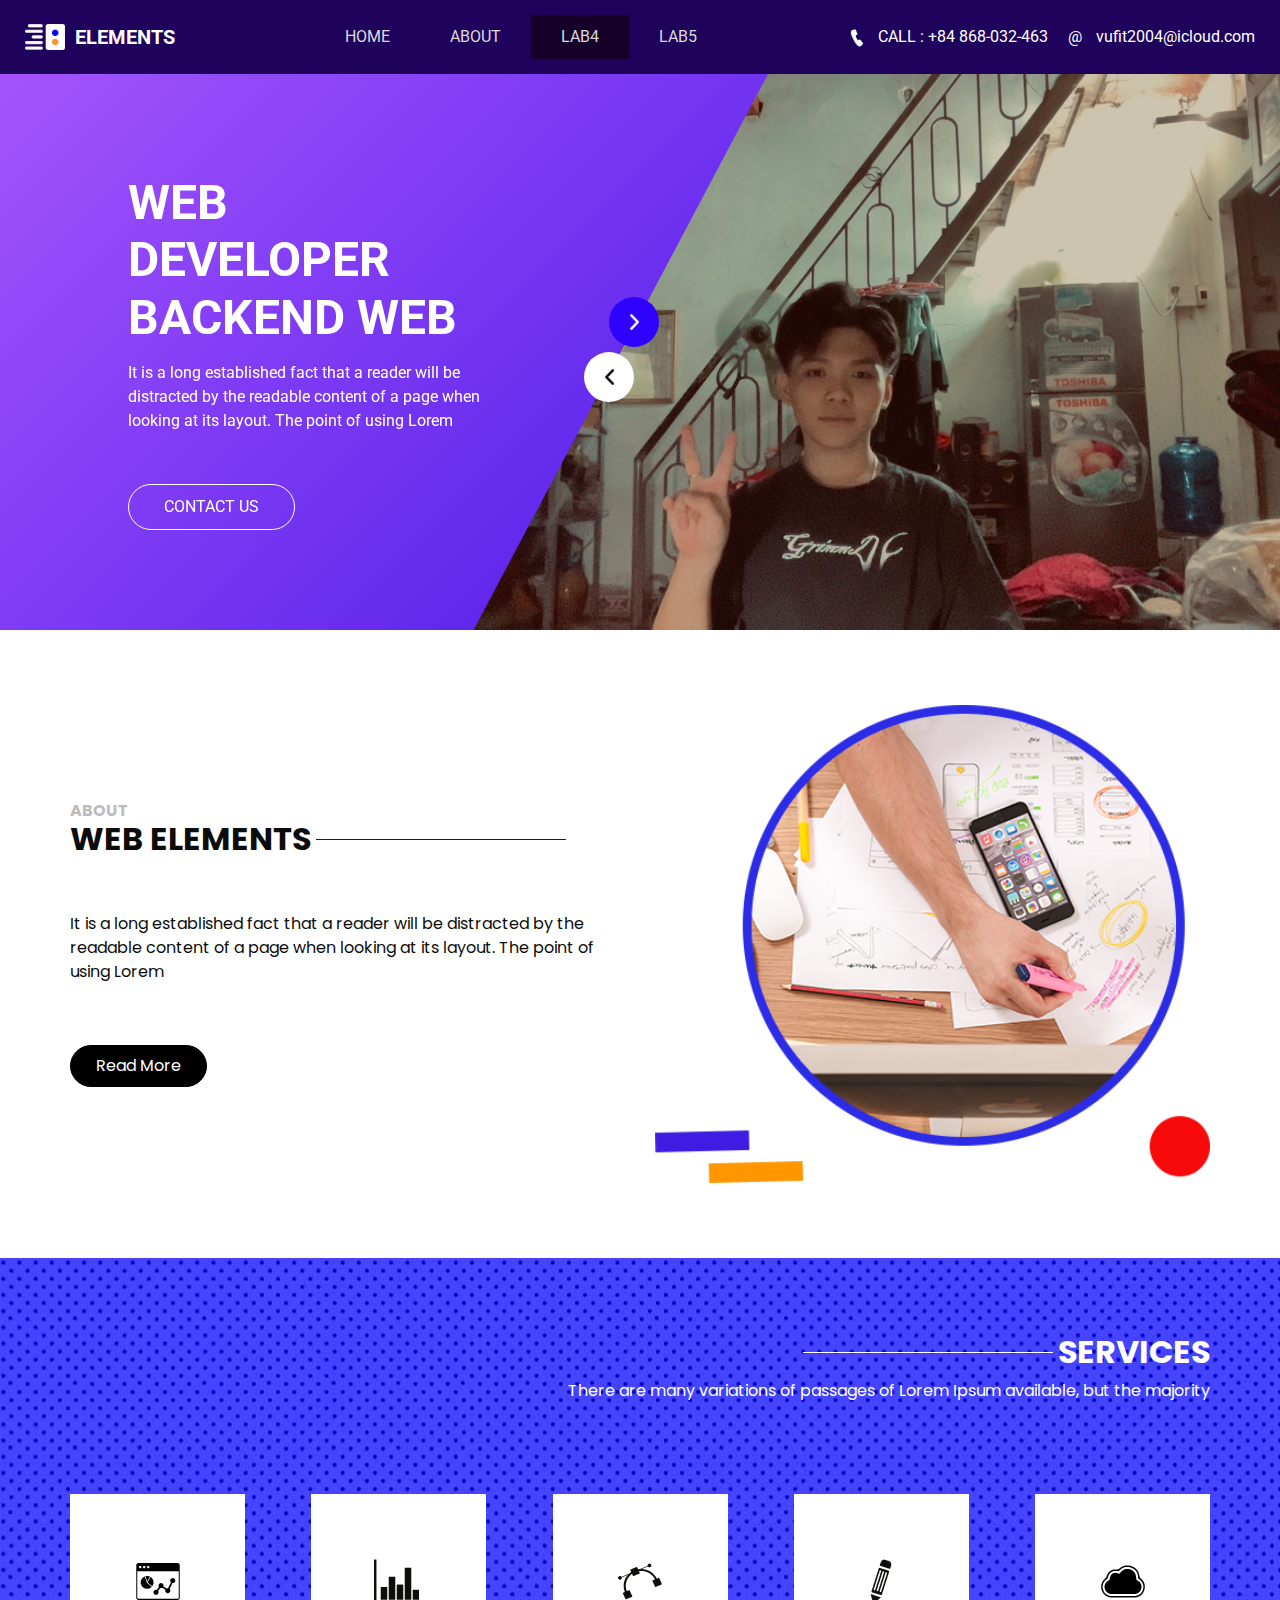
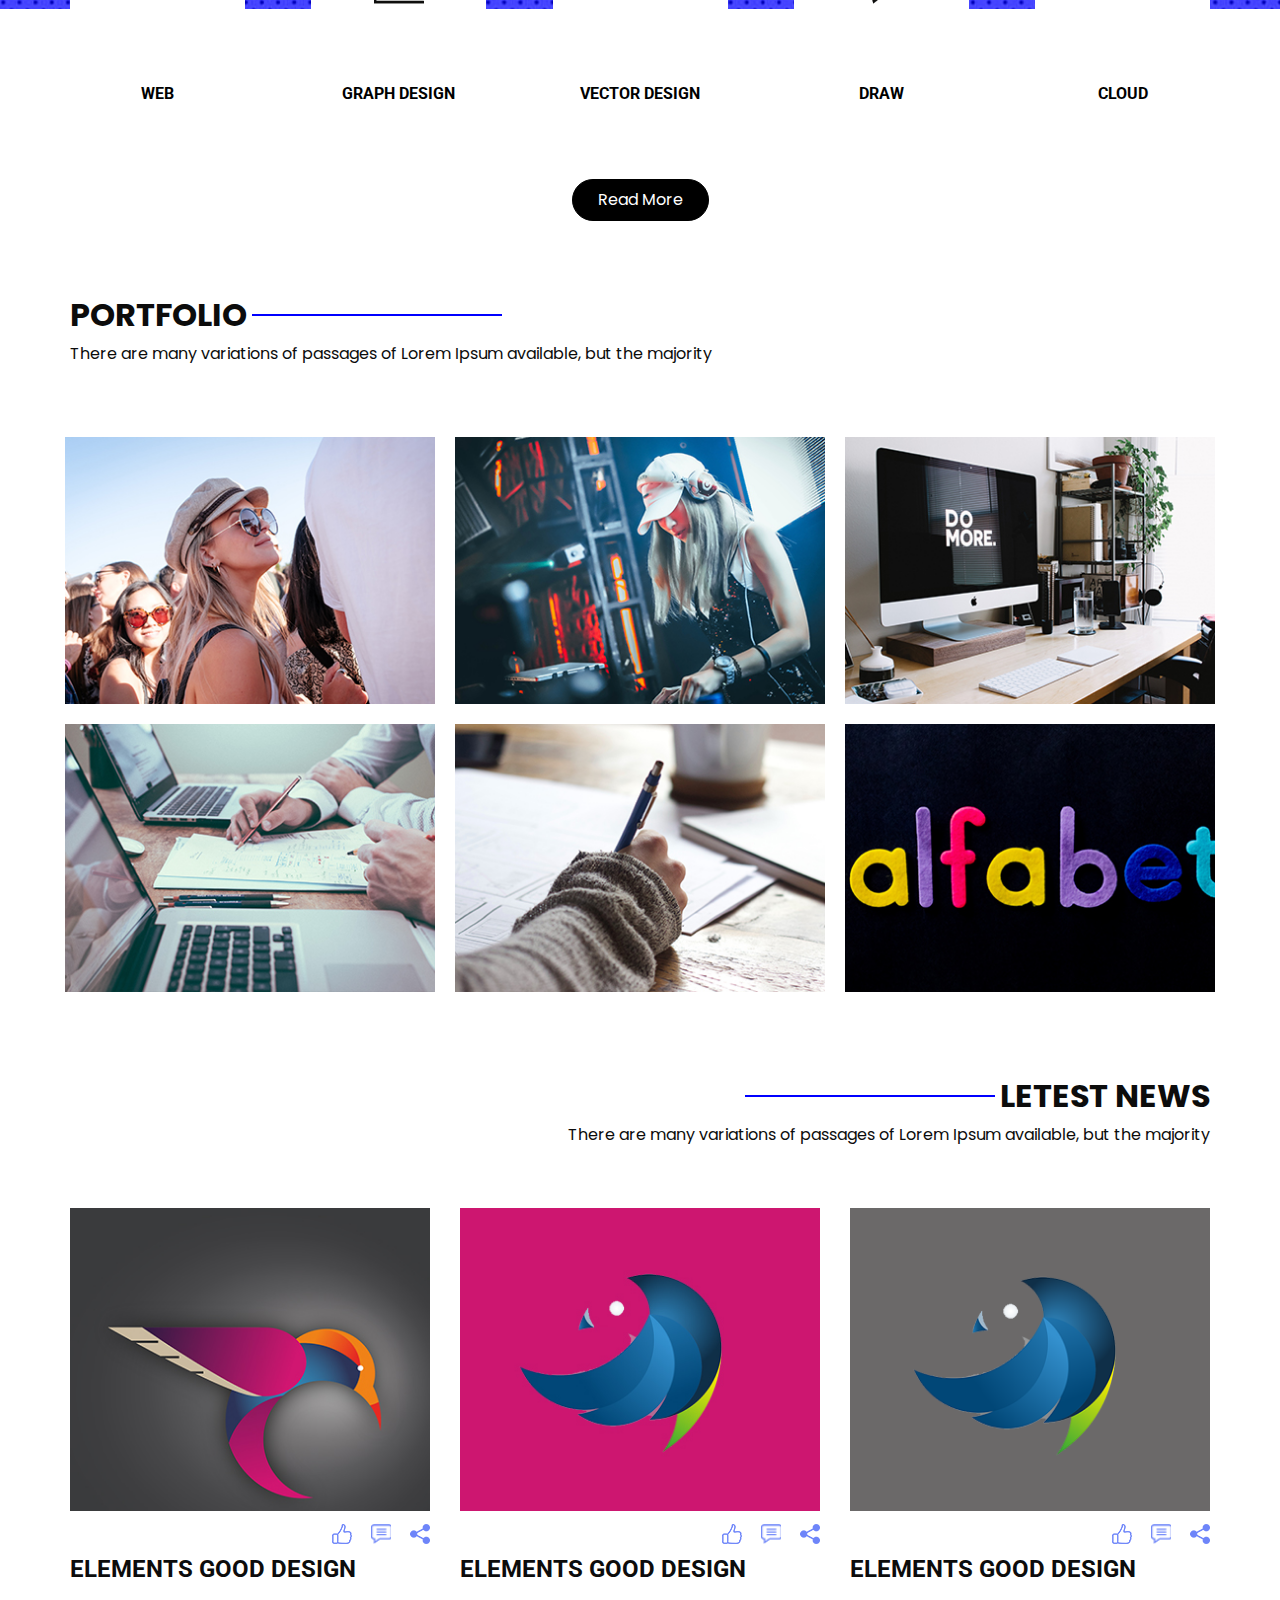
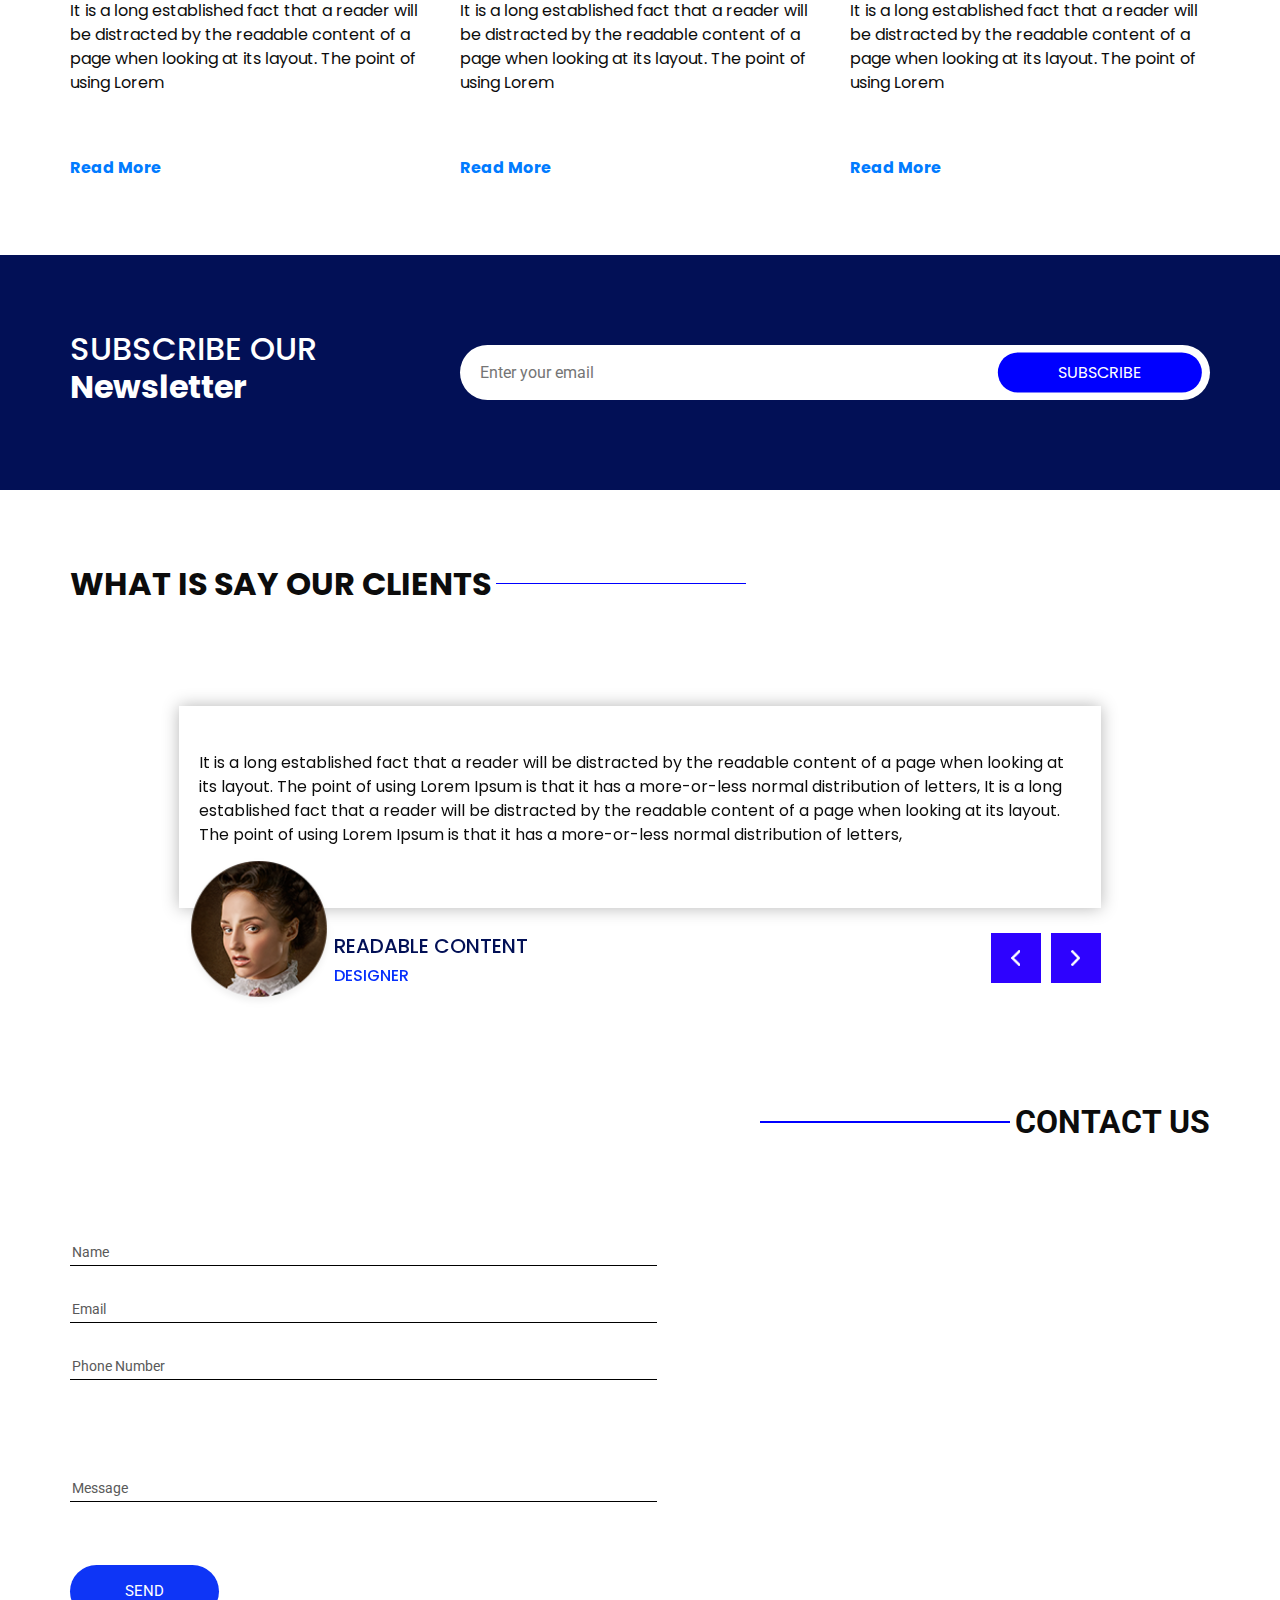
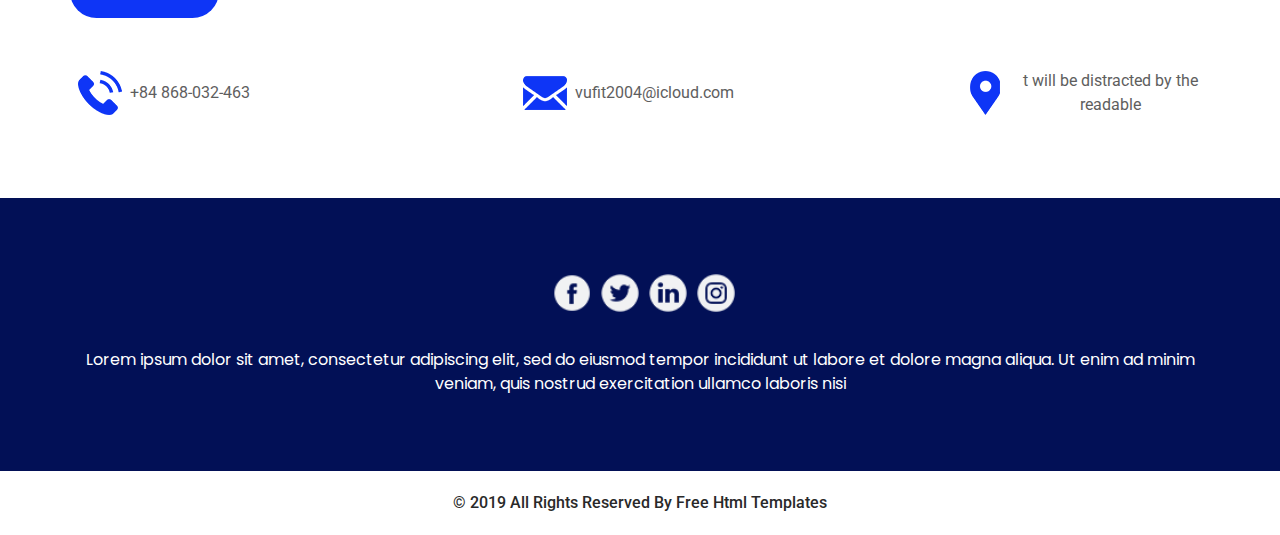
==== commit d92a3bdb: "Add files via upload" ====
--- a/index.html
+++ b/index.html
@@ -65,7 +65,9 @@
                   </div>
                     
                 </li>
-               
+                <li class="nav-item">
+                  <a class="nav-link" href="index2.html">Lab5 </a>
+                </li>
                 
                 
               </ul>
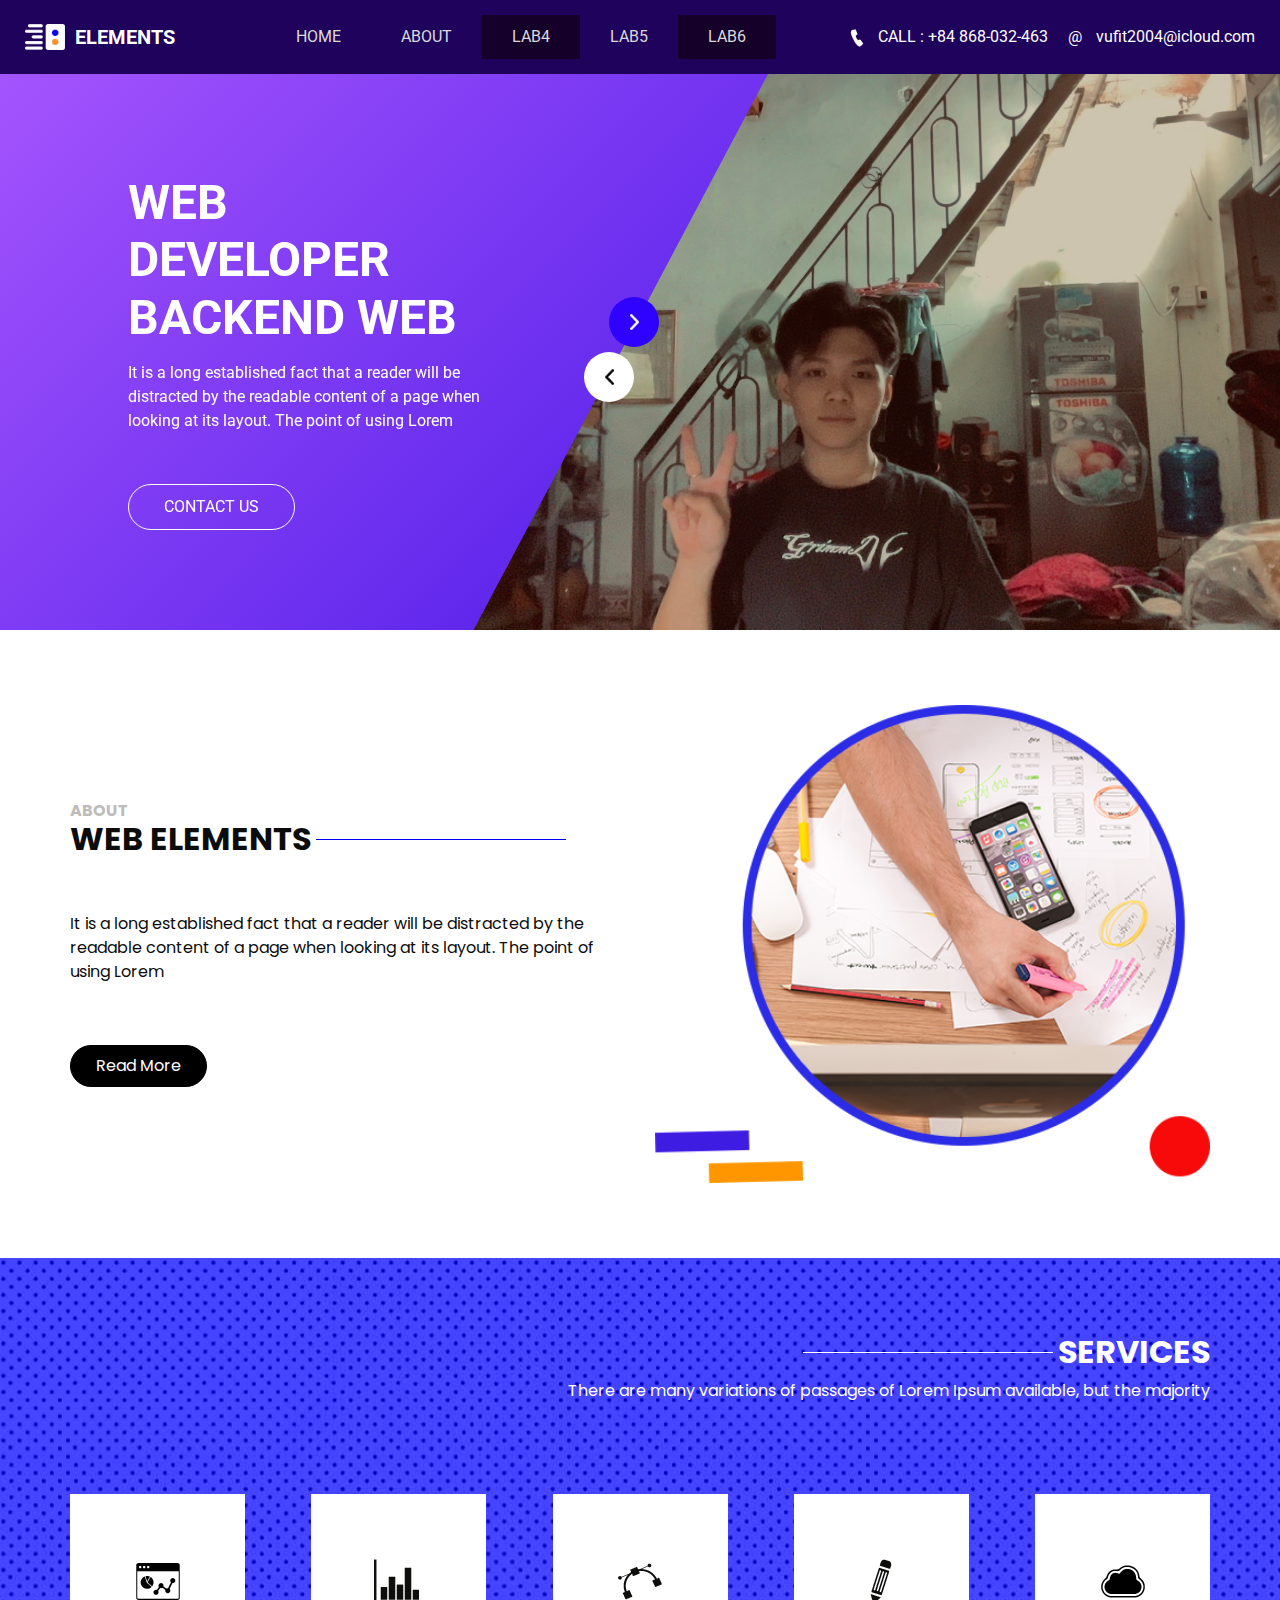
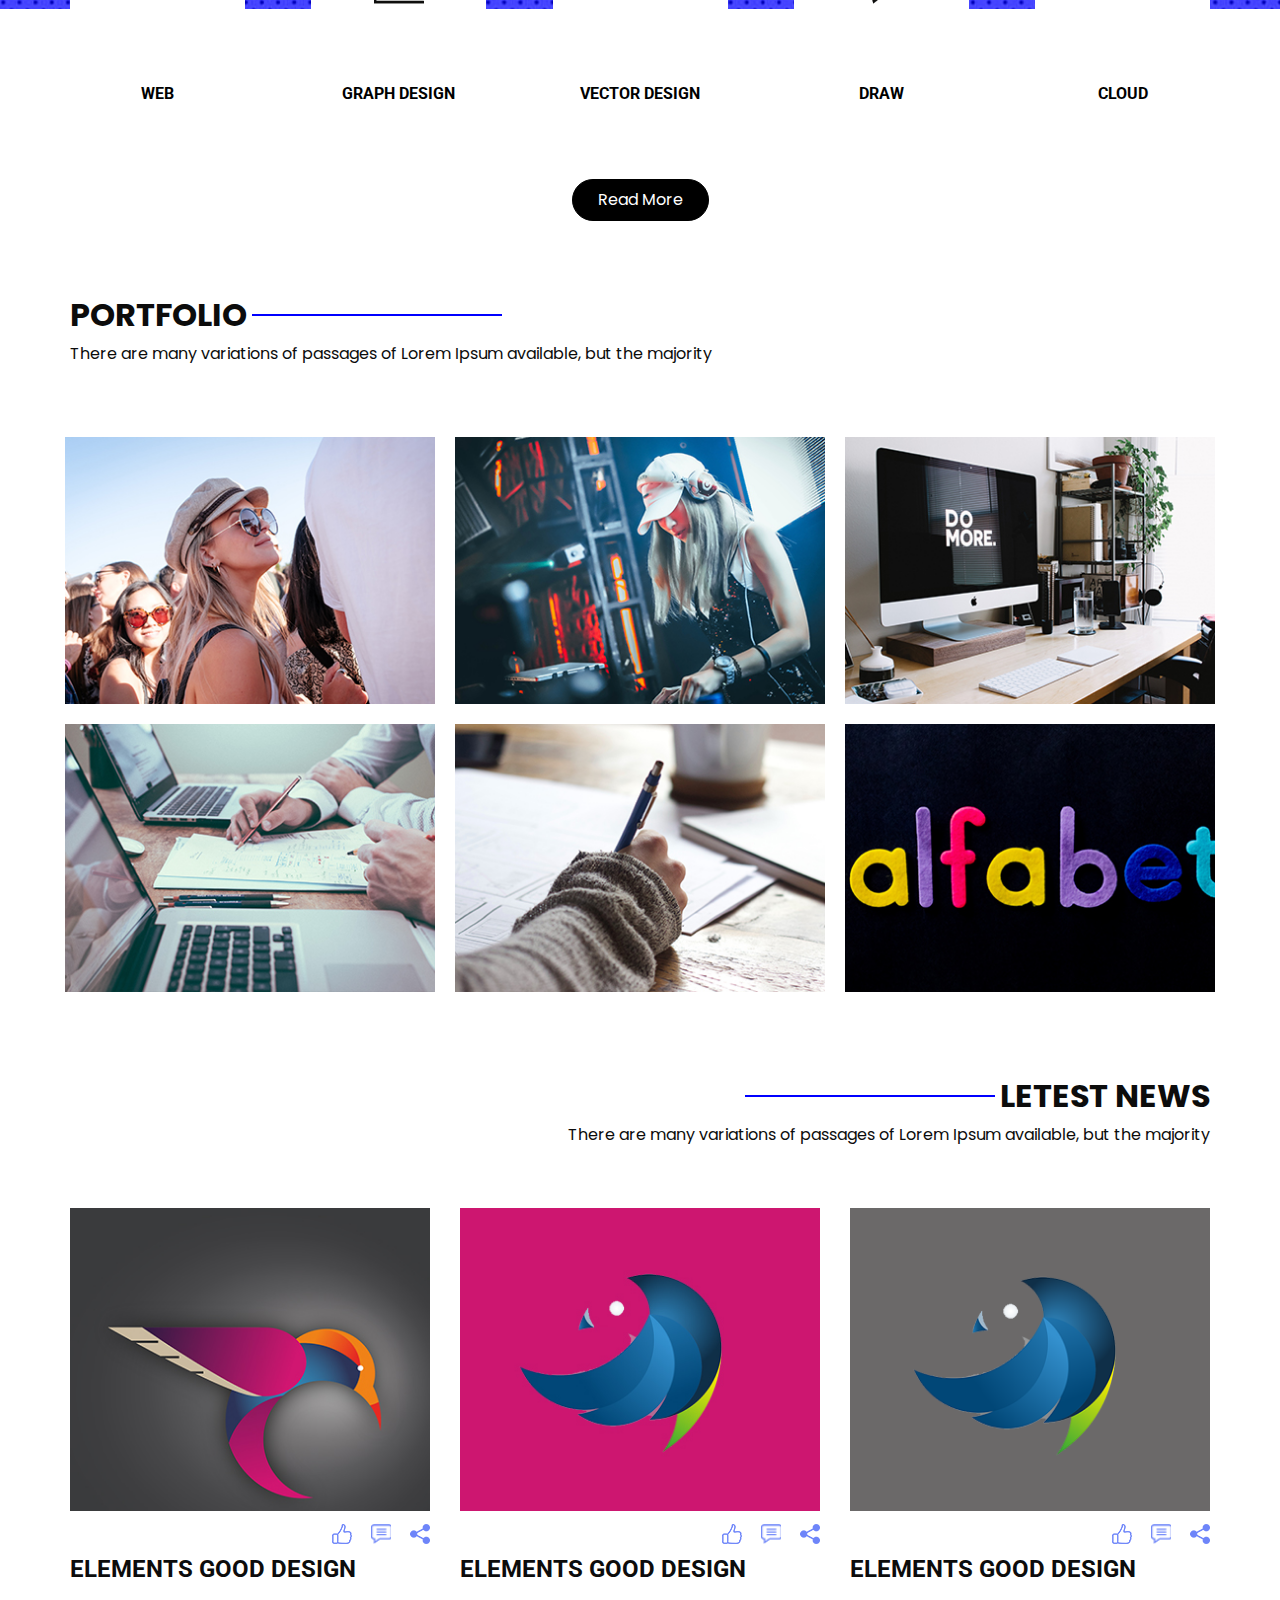
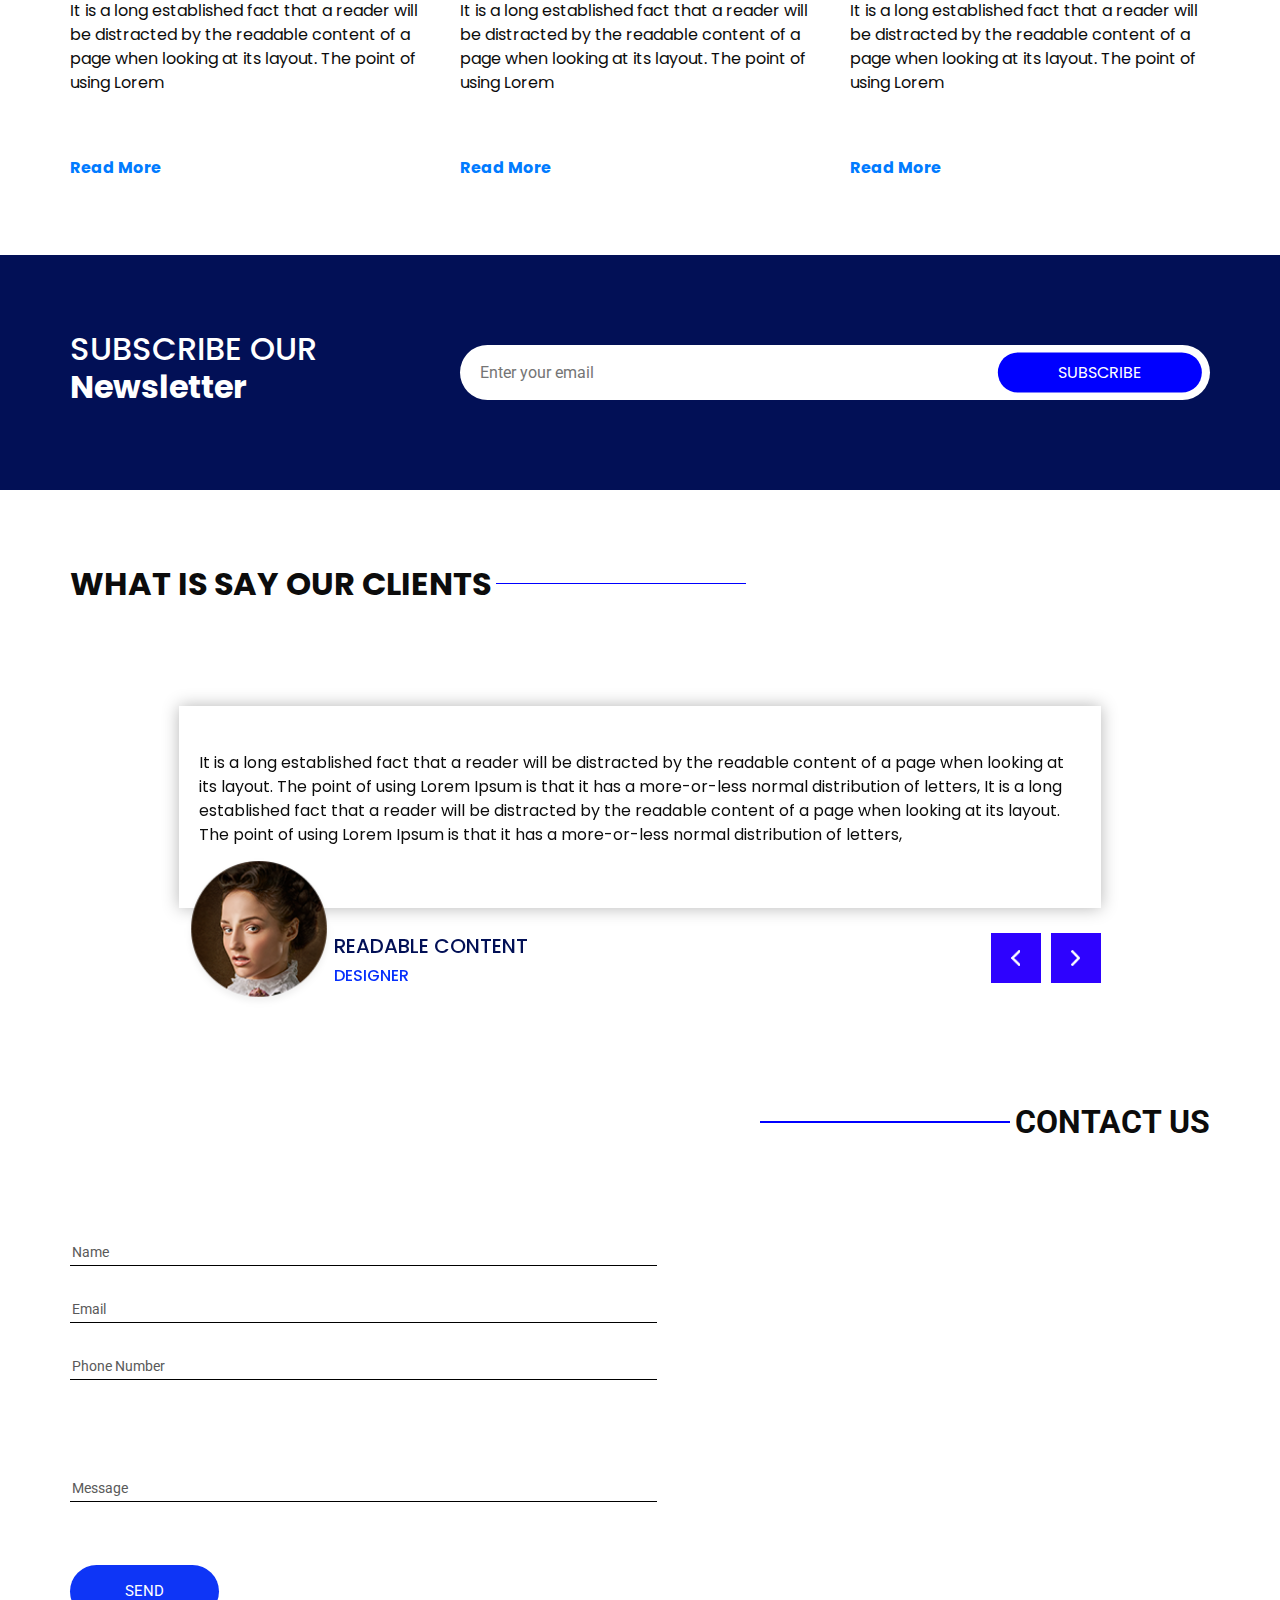
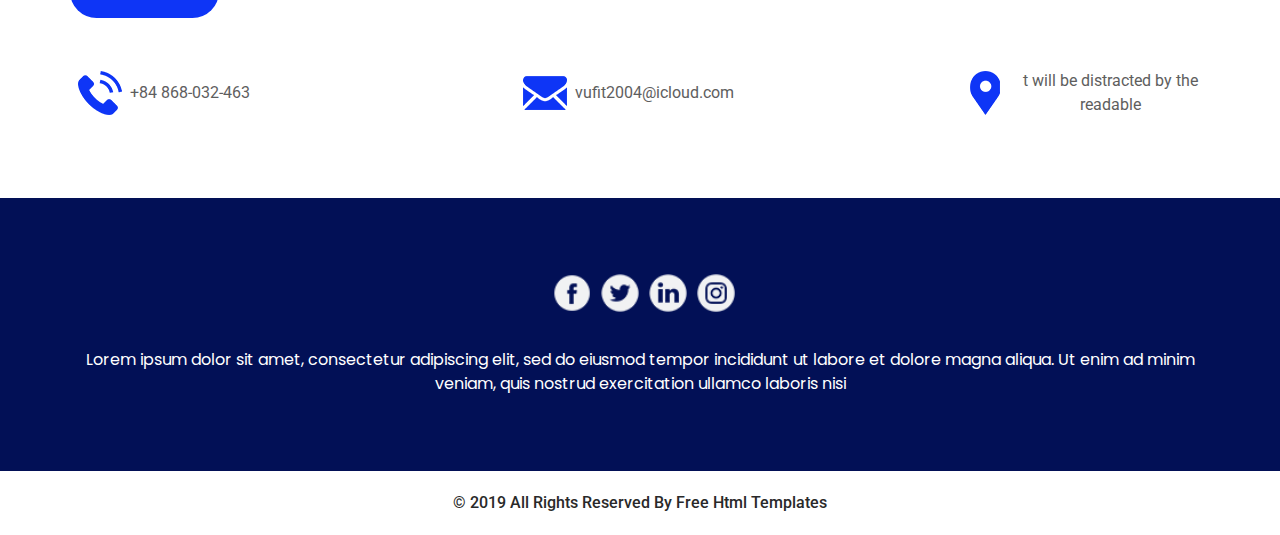
==== commit 5e8566ab: "Add files via upload" ====
--- a/index.html
+++ b/index.html
@@ -69,6 +69,15 @@
                   <a class="nav-link" href="index2.html">Lab5 </a>
                 </li>
                 
+                <li class="nav-item dropdown">
+                 
+                  <a class="nav-link dropbtn" href="about.html">Lab6 </a>
+                  <div class="dropdown-content">
+                    <a href="ex1.html">Ex1</a>
+                   <a href="ex2.html">Ex2</a>
+                  </div>
+                    
+                </li>
                 
               </ul>
             </div>
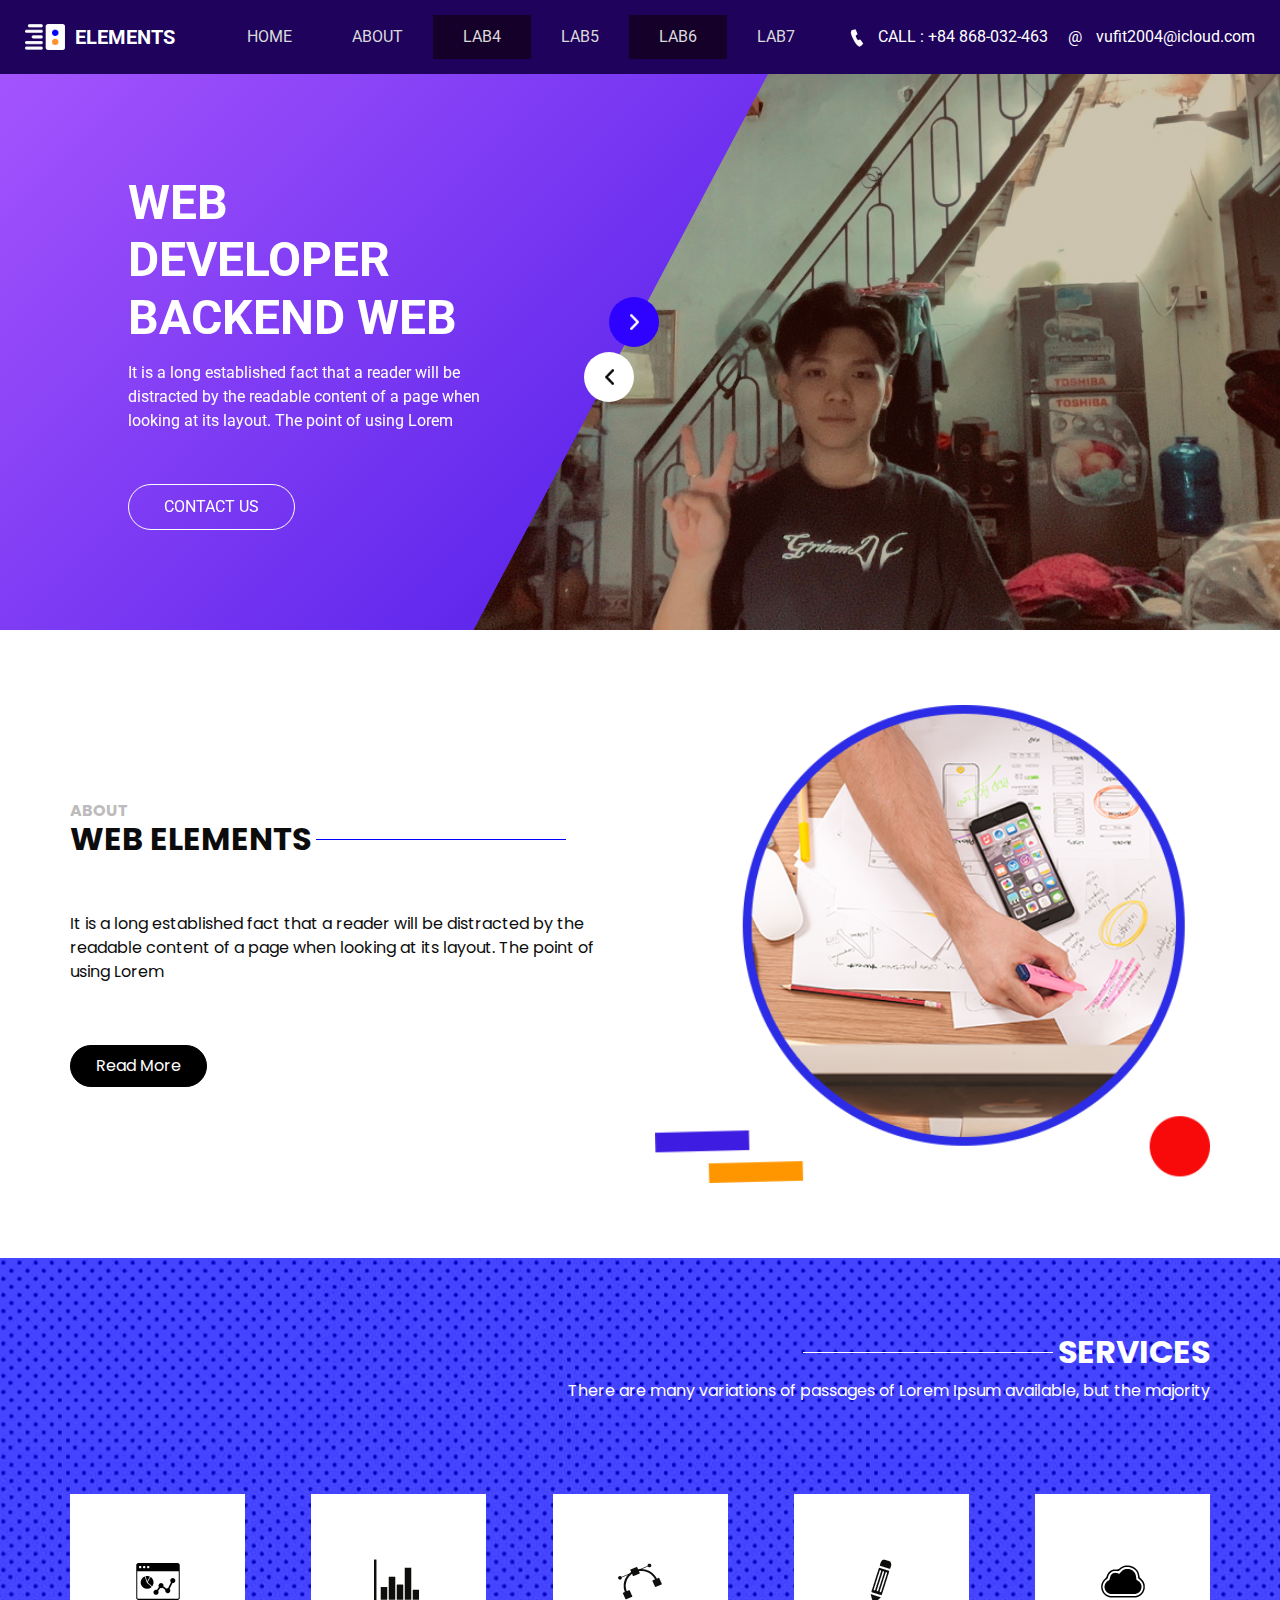
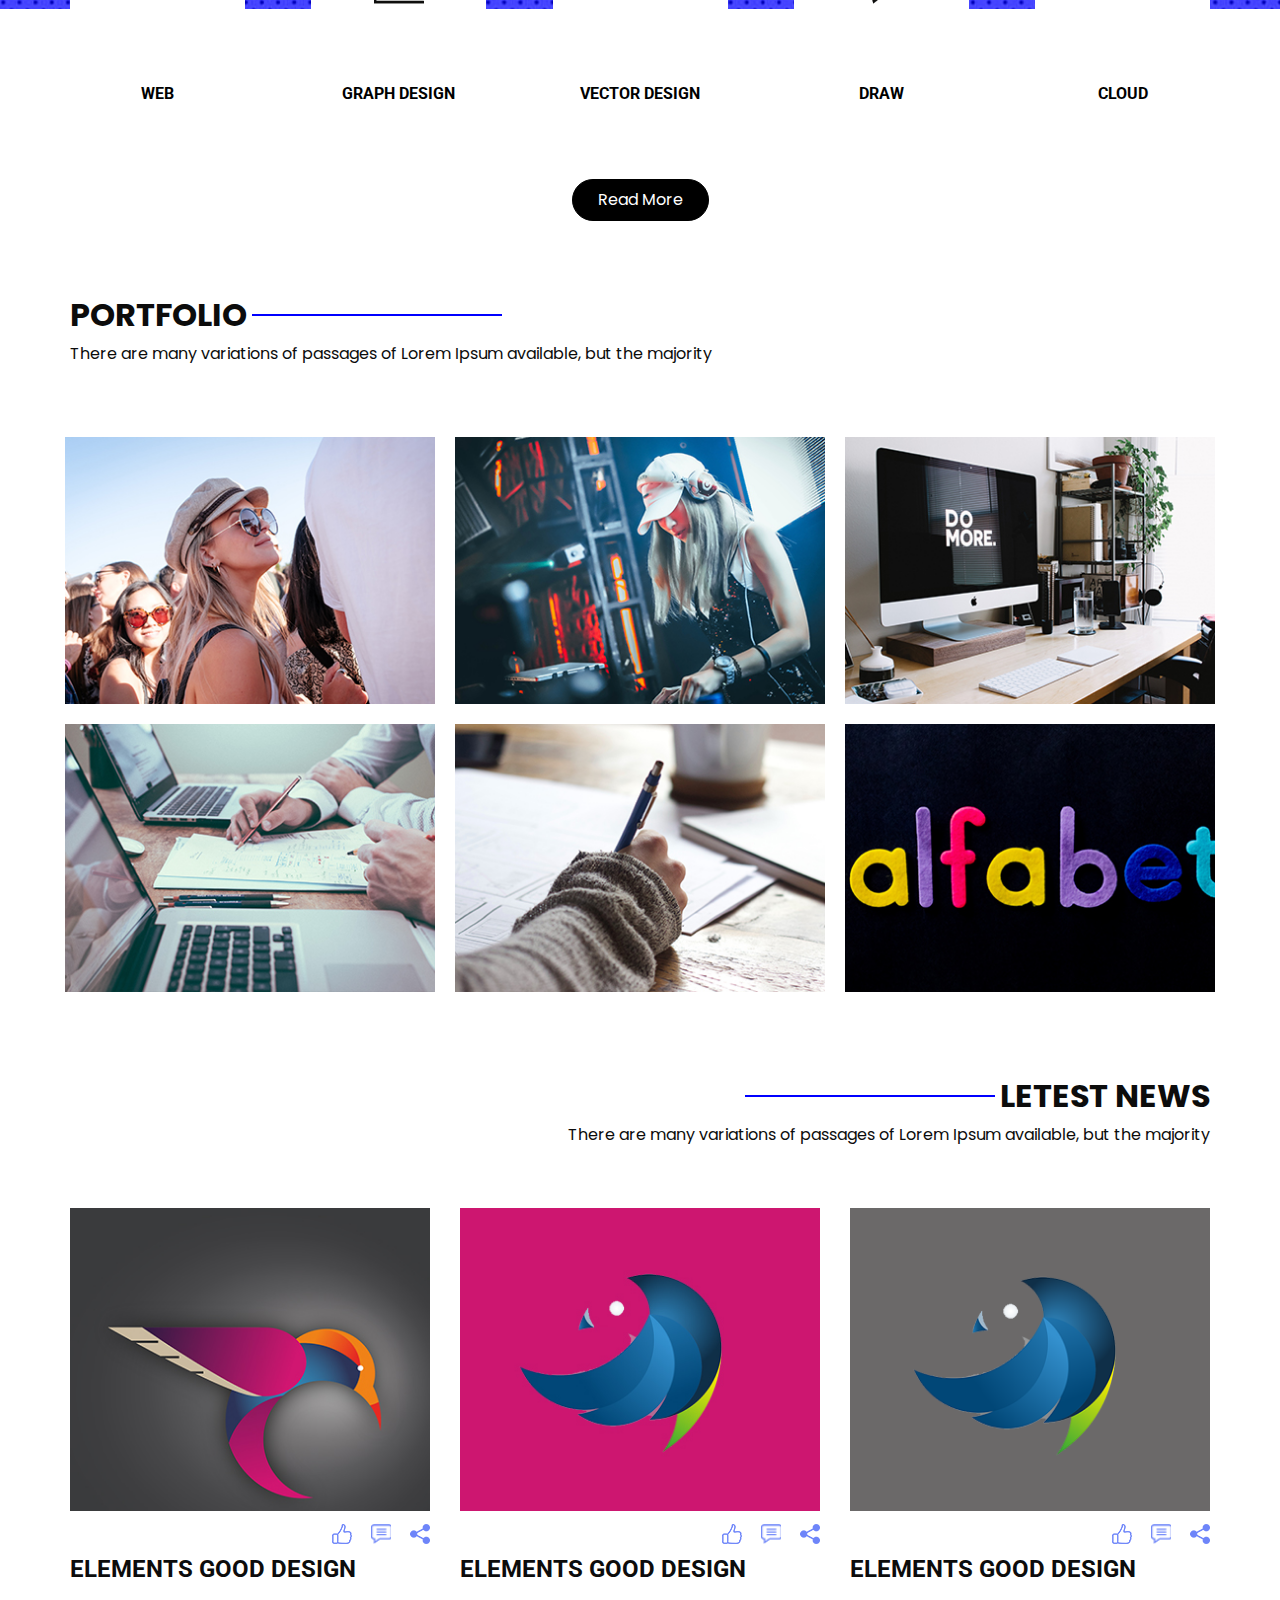
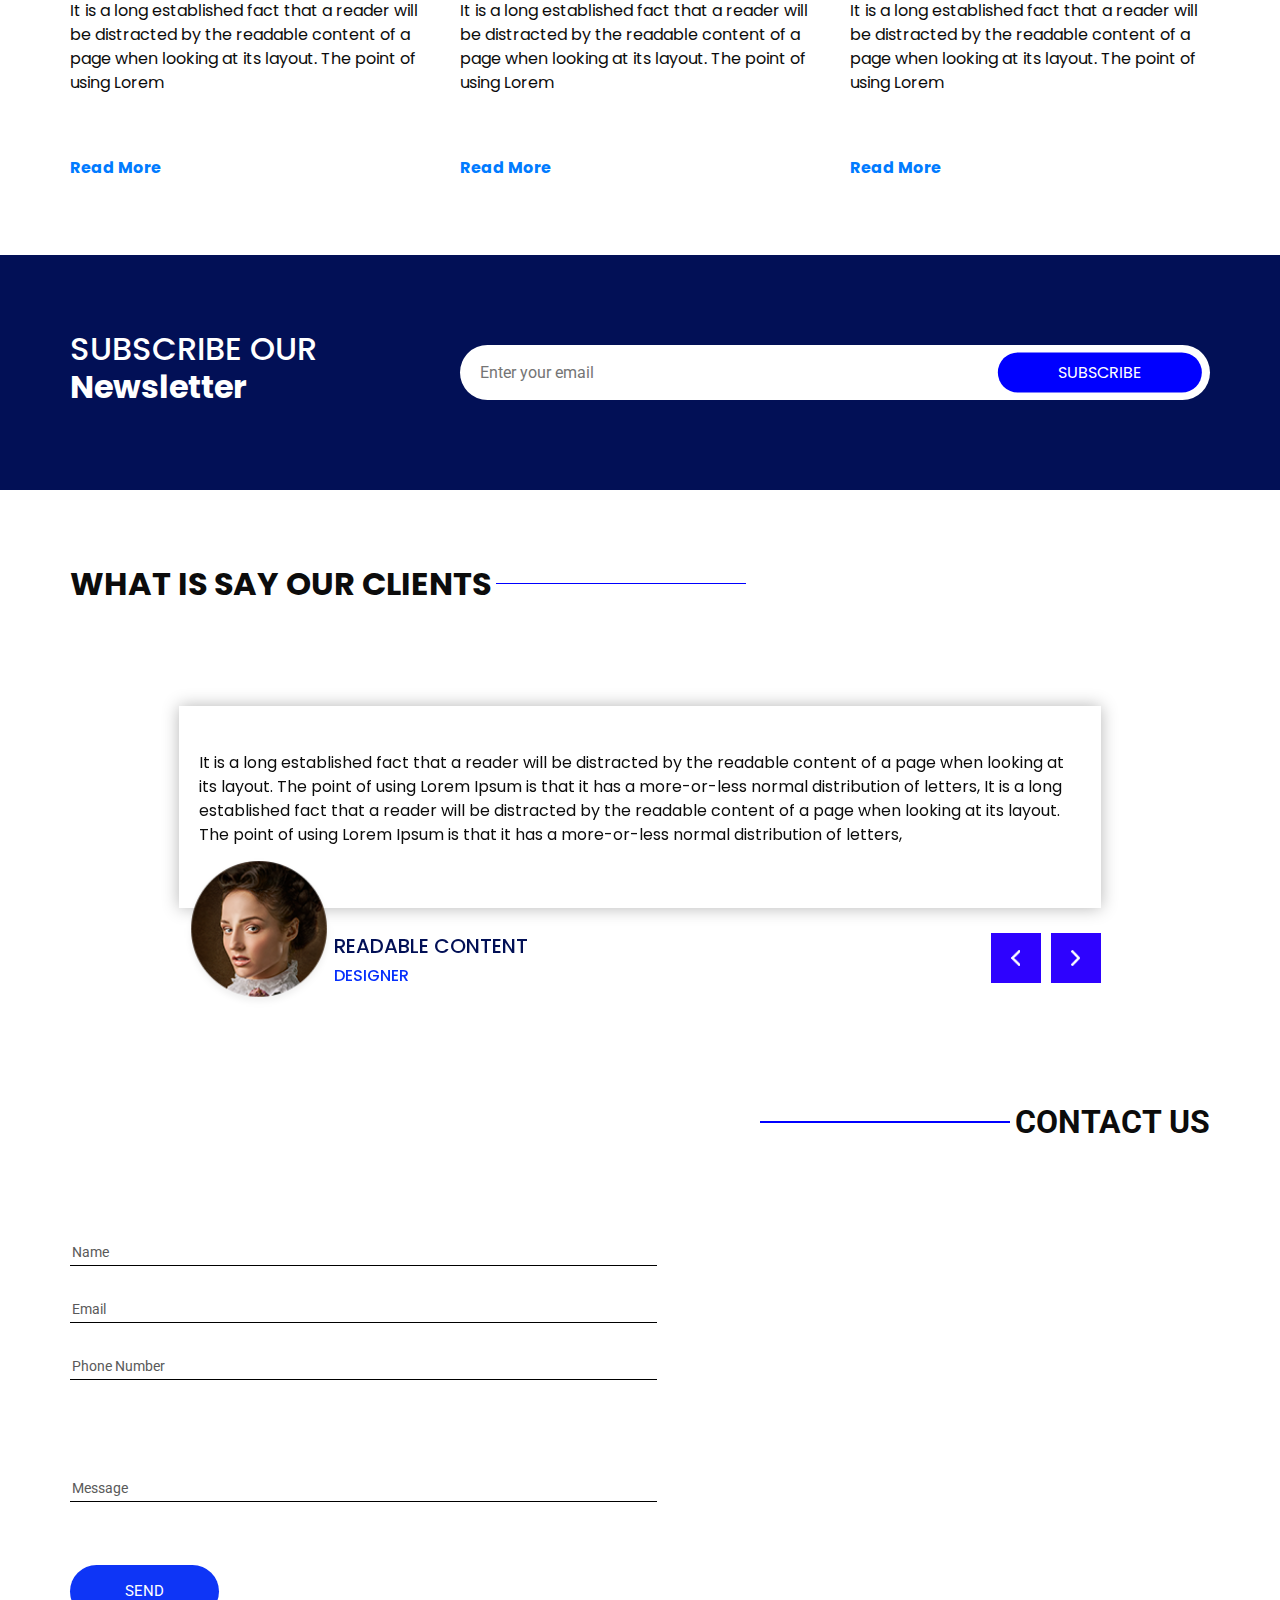
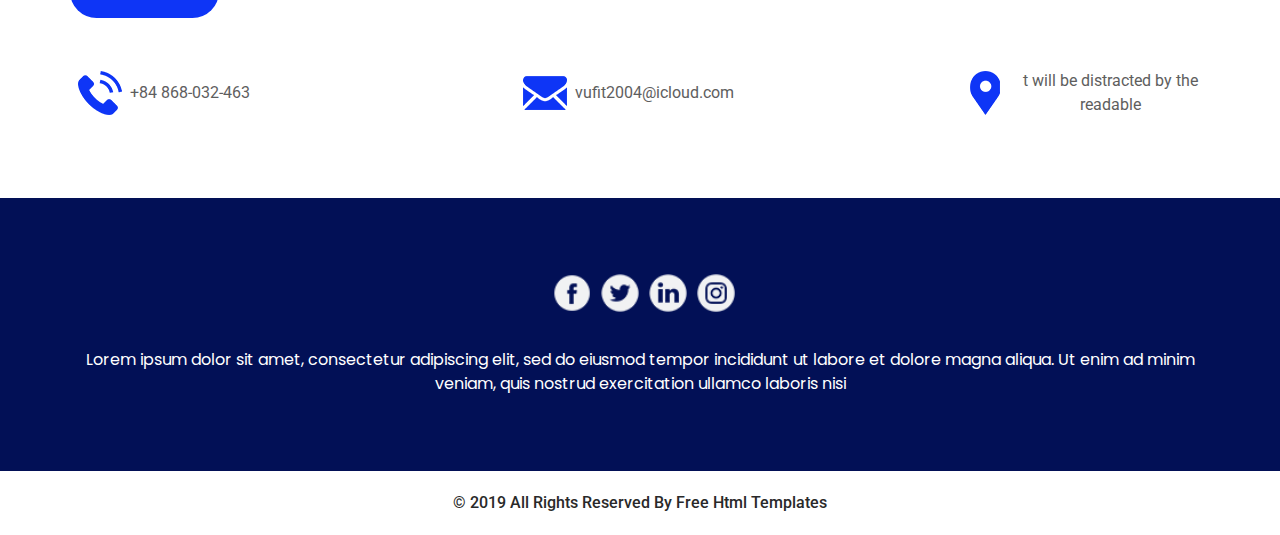
==== commit 9b26cb61: "Add files via upload" ====
--- a/index.html
+++ b/index.html
@@ -57,7 +57,7 @@
                 </li>
                 <li class="nav-item dropdown">
                  
-                  <a class="nav-link dropbtn" href="about.html">Lab4 </a>
+                  <a class="nav-link dropbtn" href="#">Lab4 </a>
                   <div class="dropdown-content">
                     <a href="re.html">Requirement</a>
                  <a href="#">Design</a>
@@ -71,14 +71,15 @@
                 
                 <li class="nav-item dropdown">
                  
-                  <a class="nav-link dropbtn" href="about.html">Lab6 </a>
+                  <a class="nav-link dropbtn" href="lab6.html">Lab6 </a>
                   <div class="dropdown-content">
-                    <a href="ex1.html">Ex1</a>
-                   <a href="ex2.html">Ex2</a>
+                  
                   </div>
                     
                 </li>
-                
+                <li class="nav-item">
+                  <a class="nav-link" href="lab7.html">Lab7 </a>
+                </li>
               </ul>
             </div>
             <div class="quote_btn-container  d-flex justify-content-center">
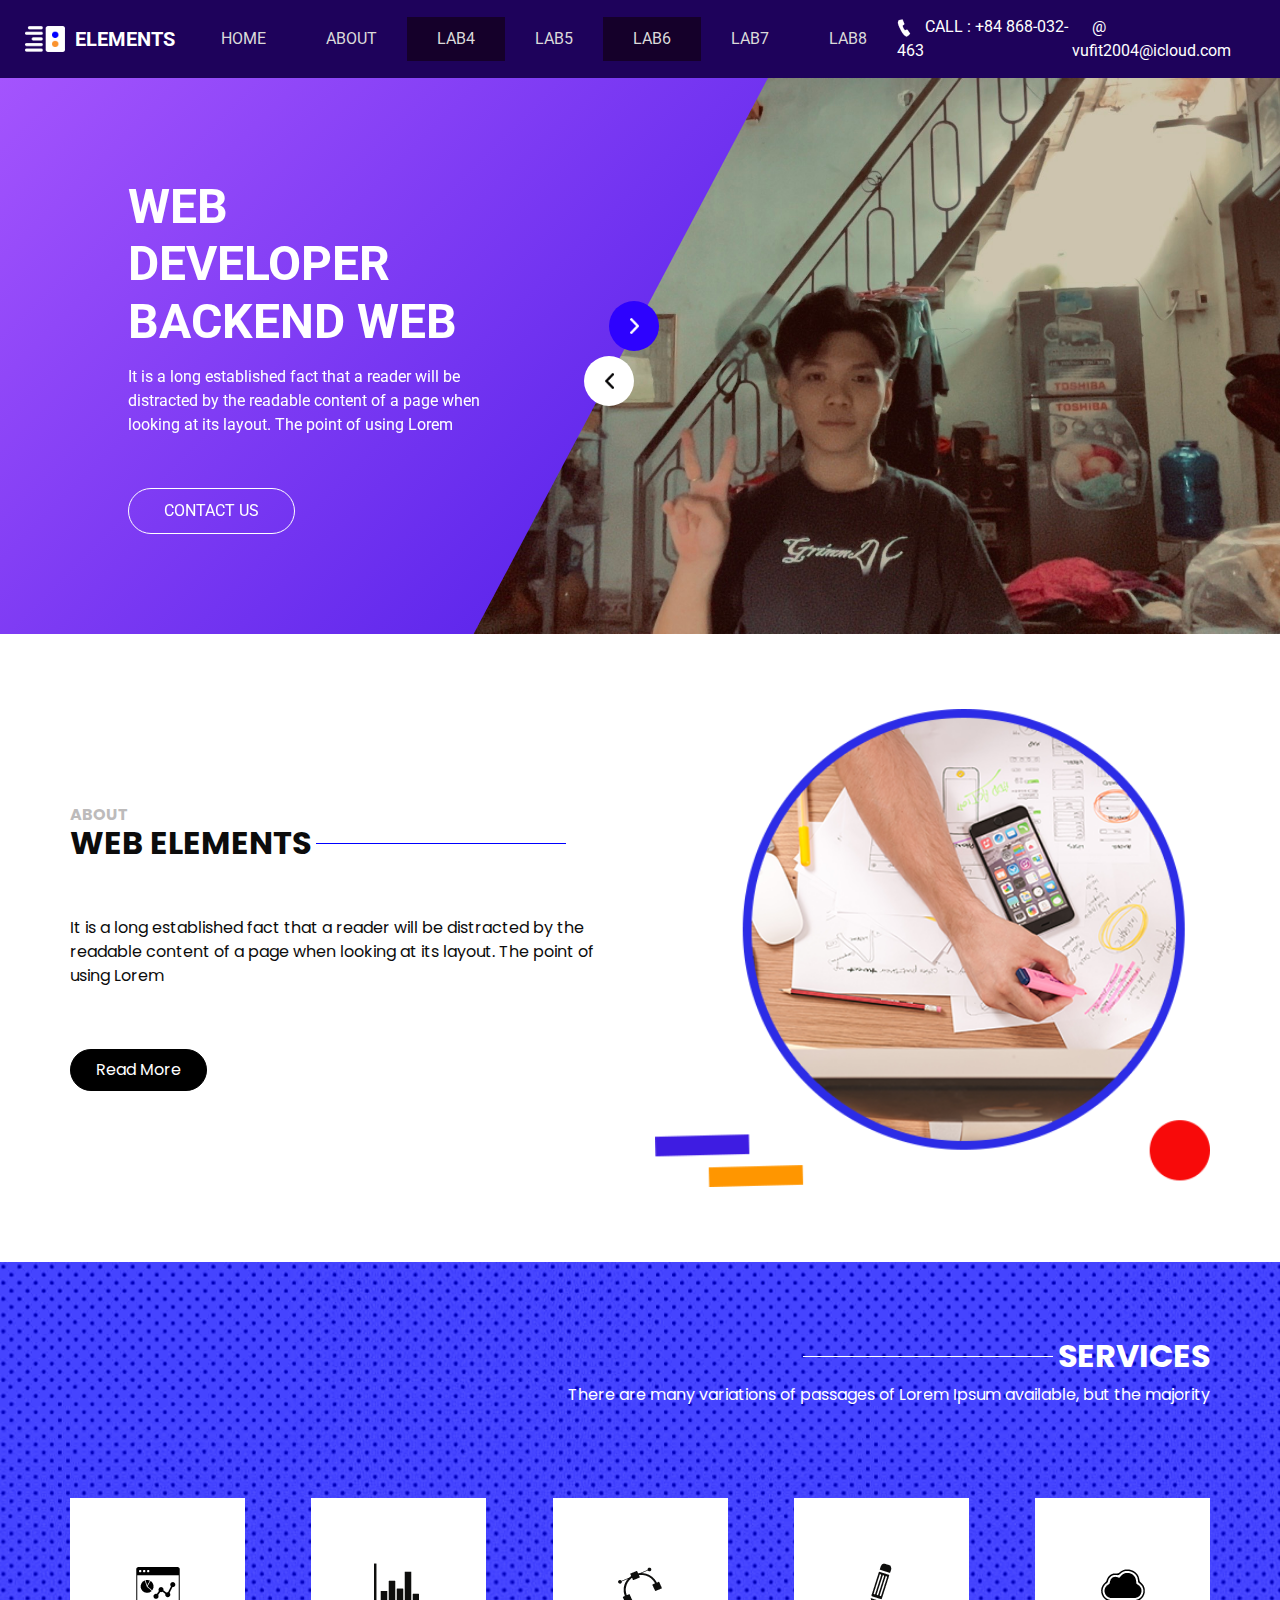
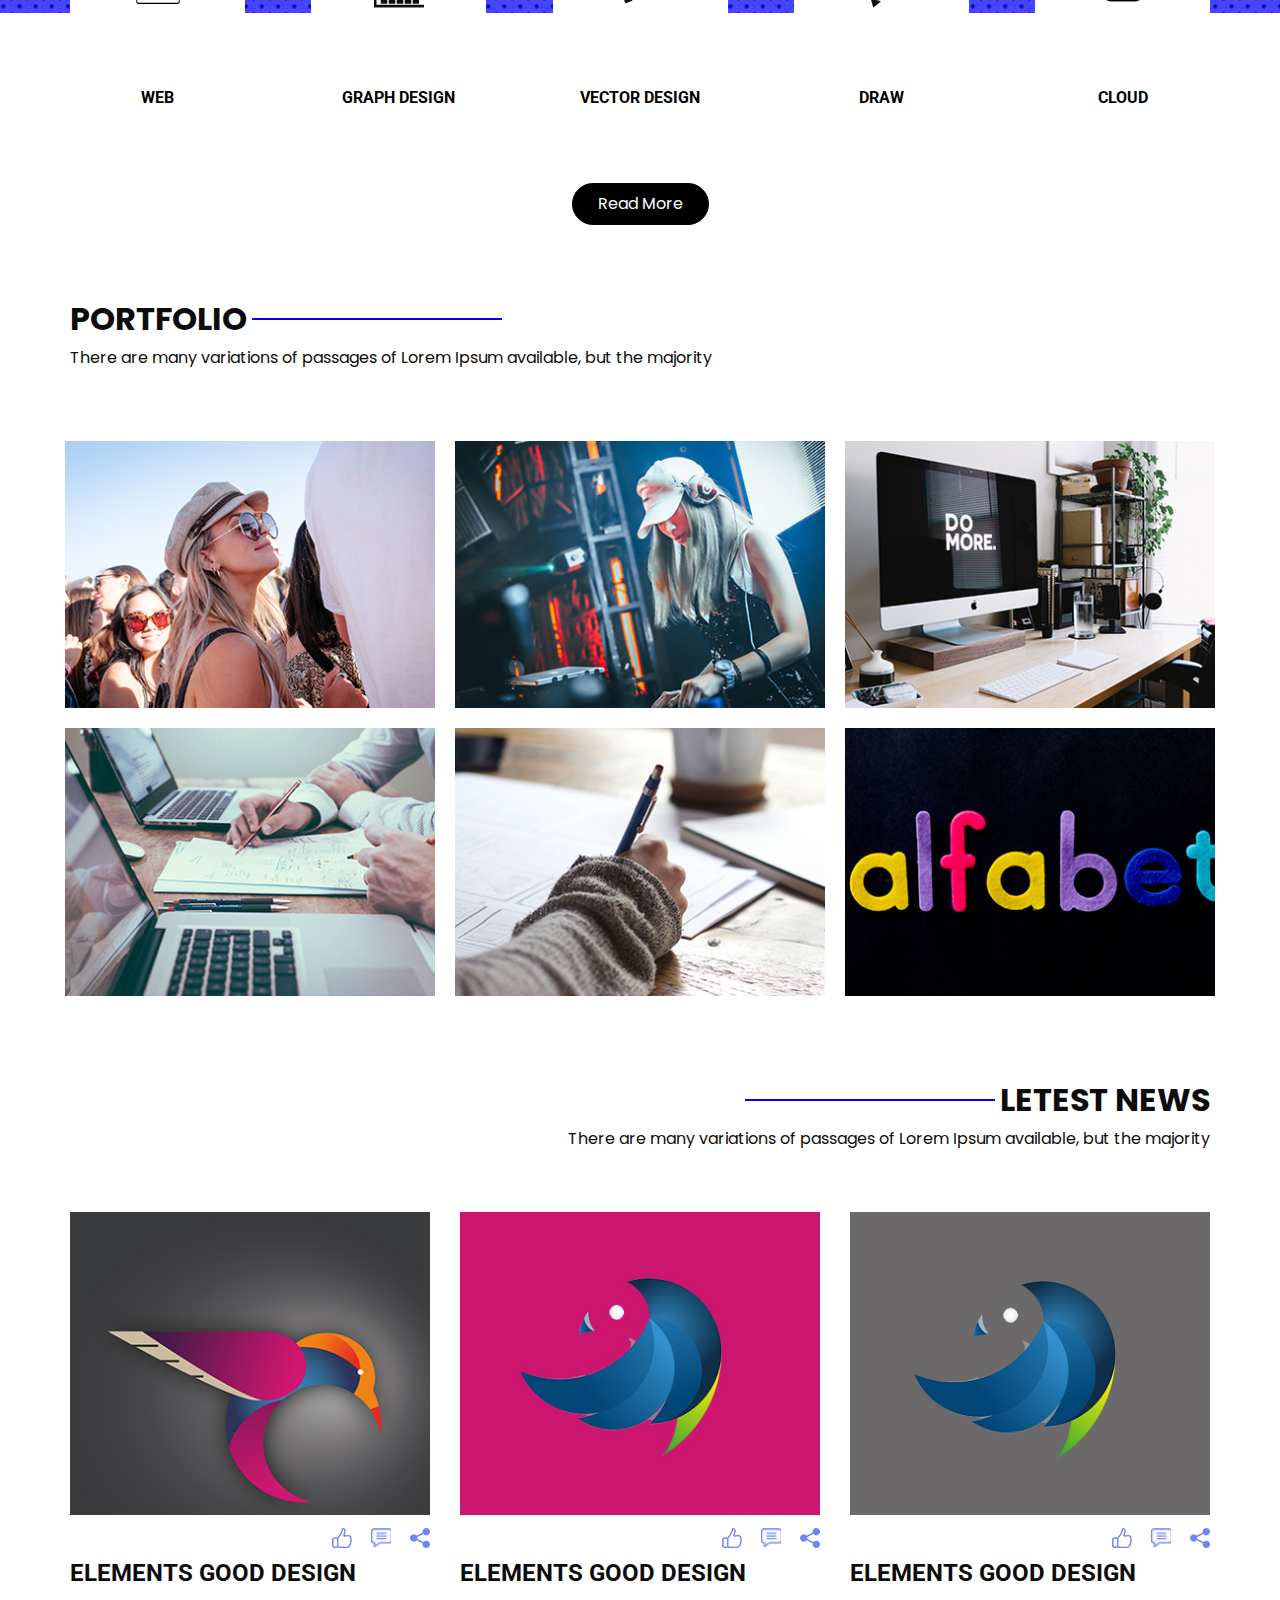
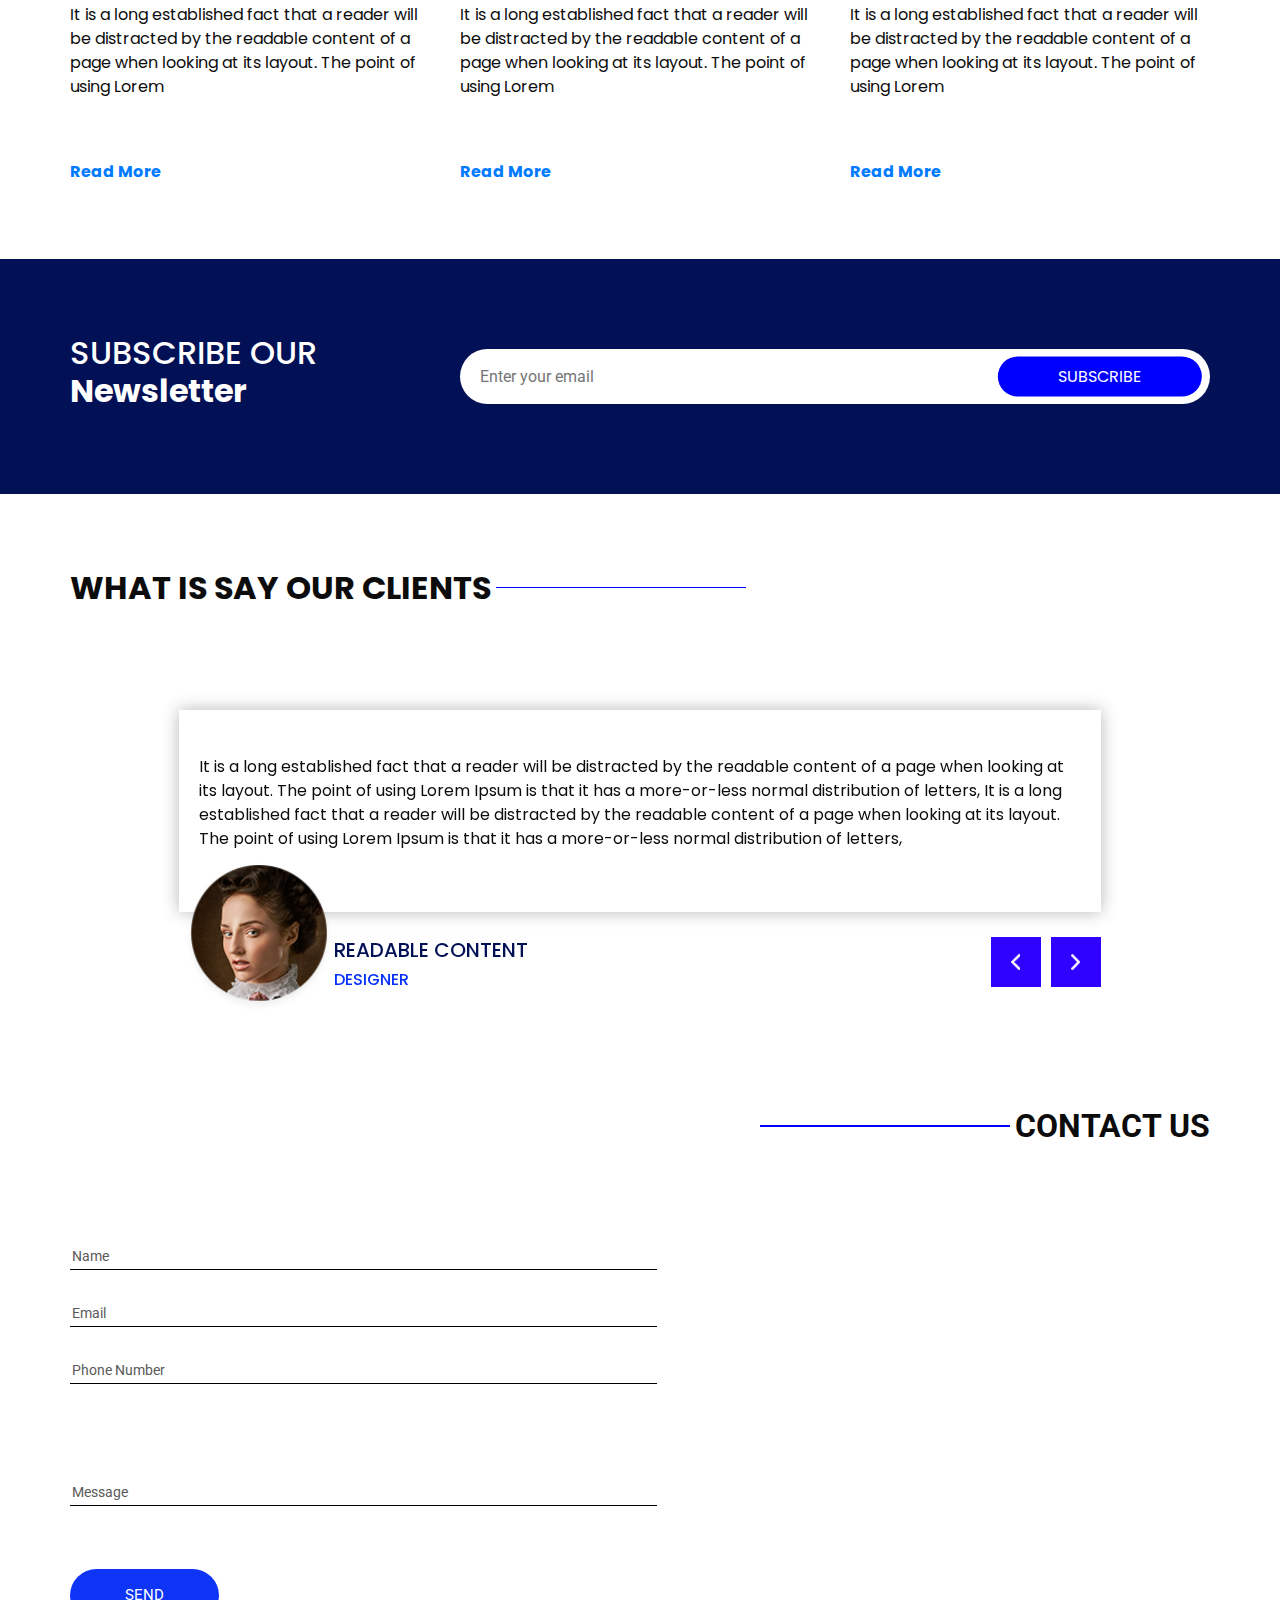
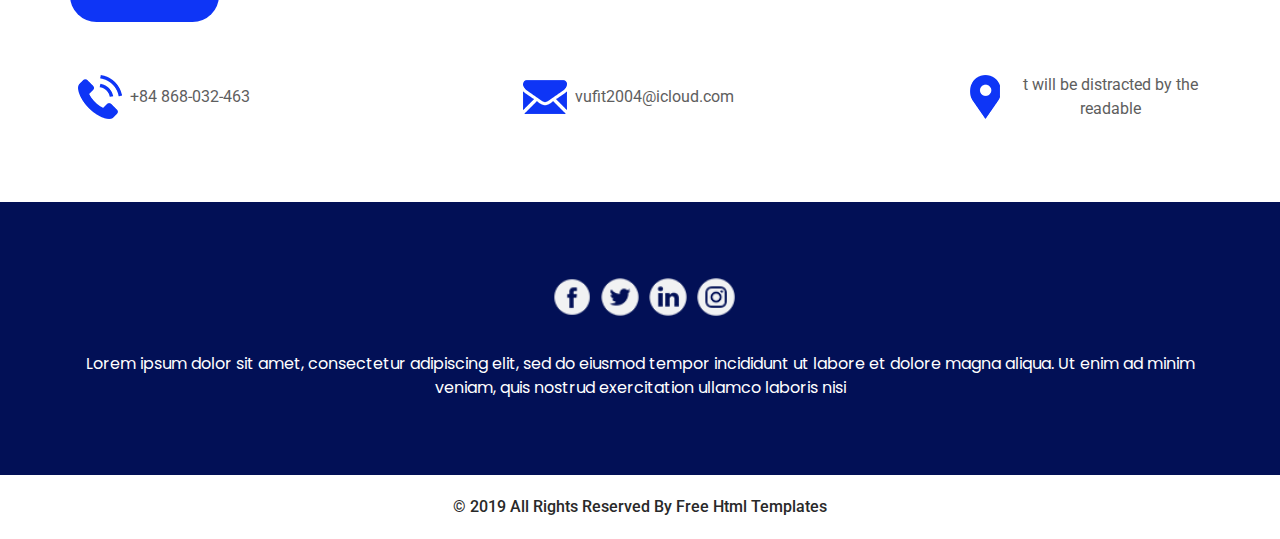
==== commit f7508c99: "Add files via upload" ====
--- a/index.html
+++ b/index.html
@@ -79,6 +79,9 @@
                 </li>
                 <li class="nav-item">
                   <a class="nav-link" href="lab7.html">Lab7 </a>
+                </li>
+                <li class="nav-item">
+                  <a class="nav-link" href="lab8.html">Lab8 </a>
                 </li>
               </ul>
             </div>
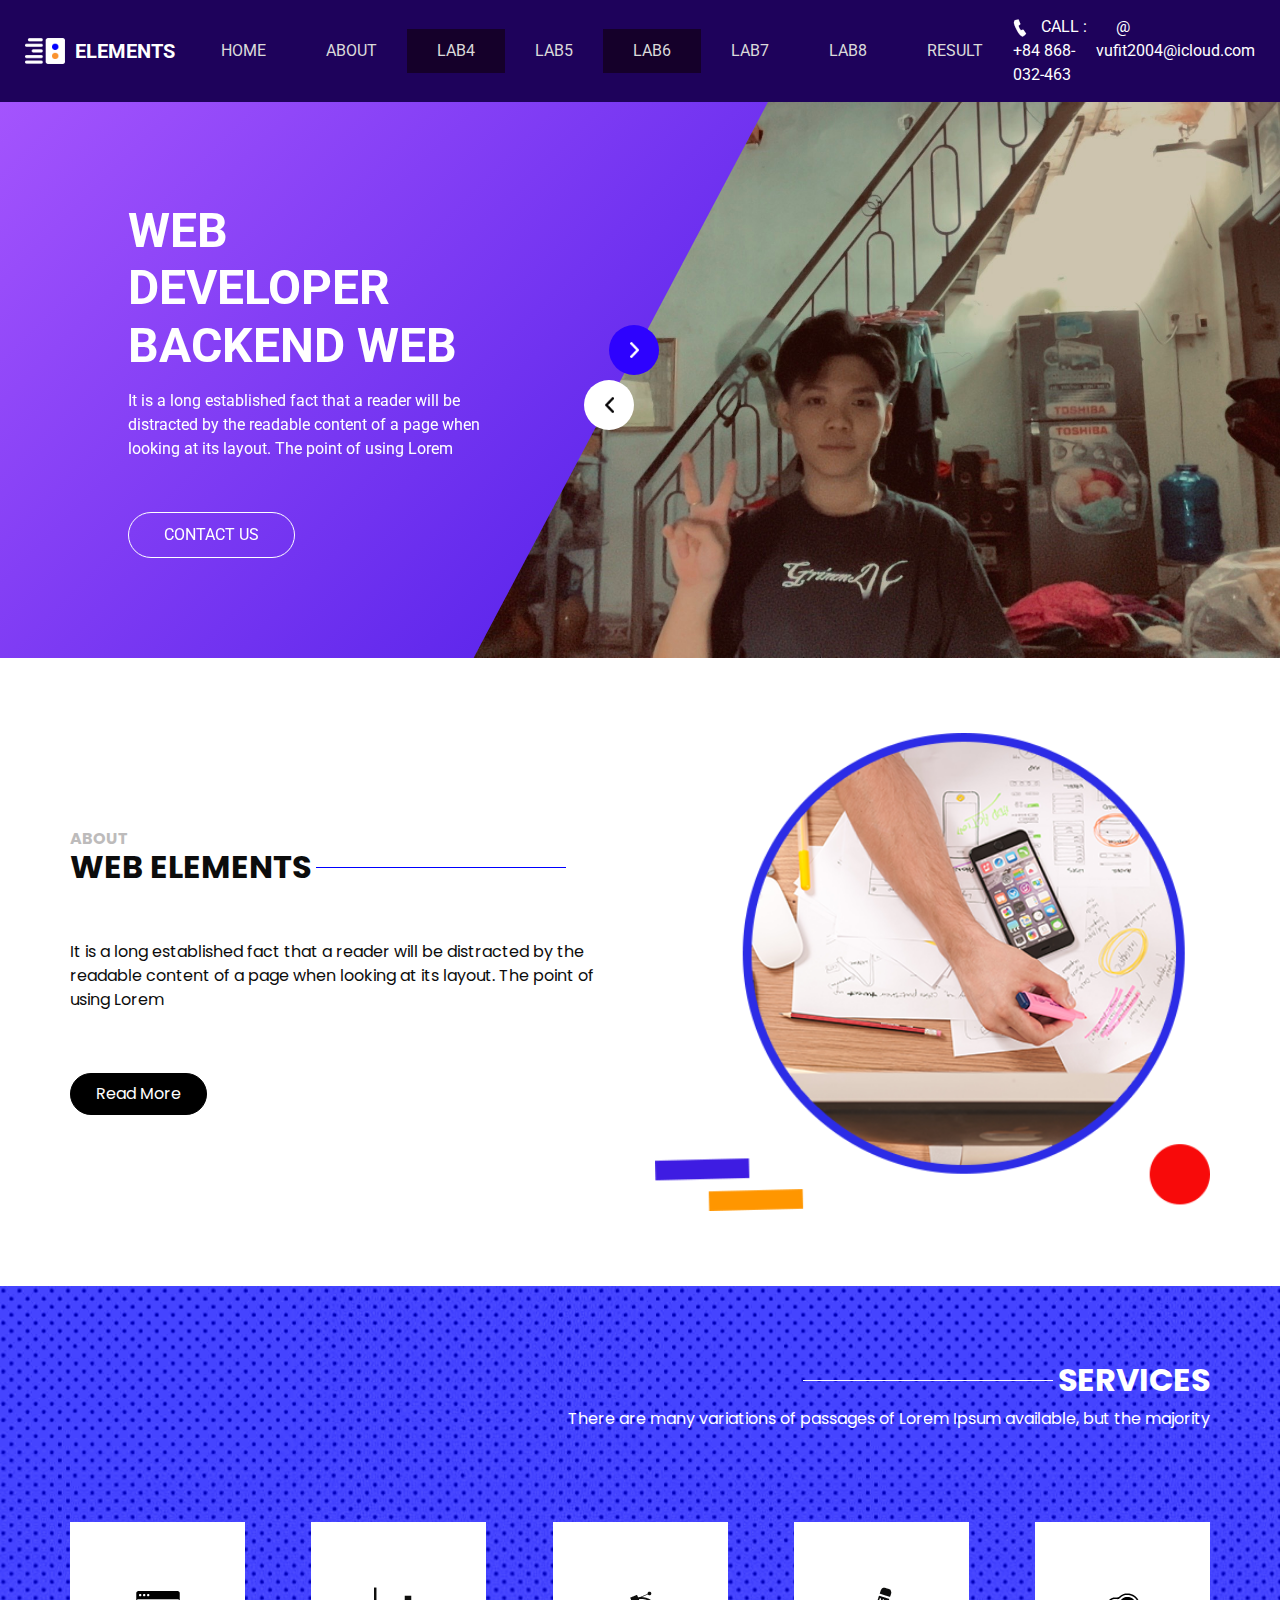
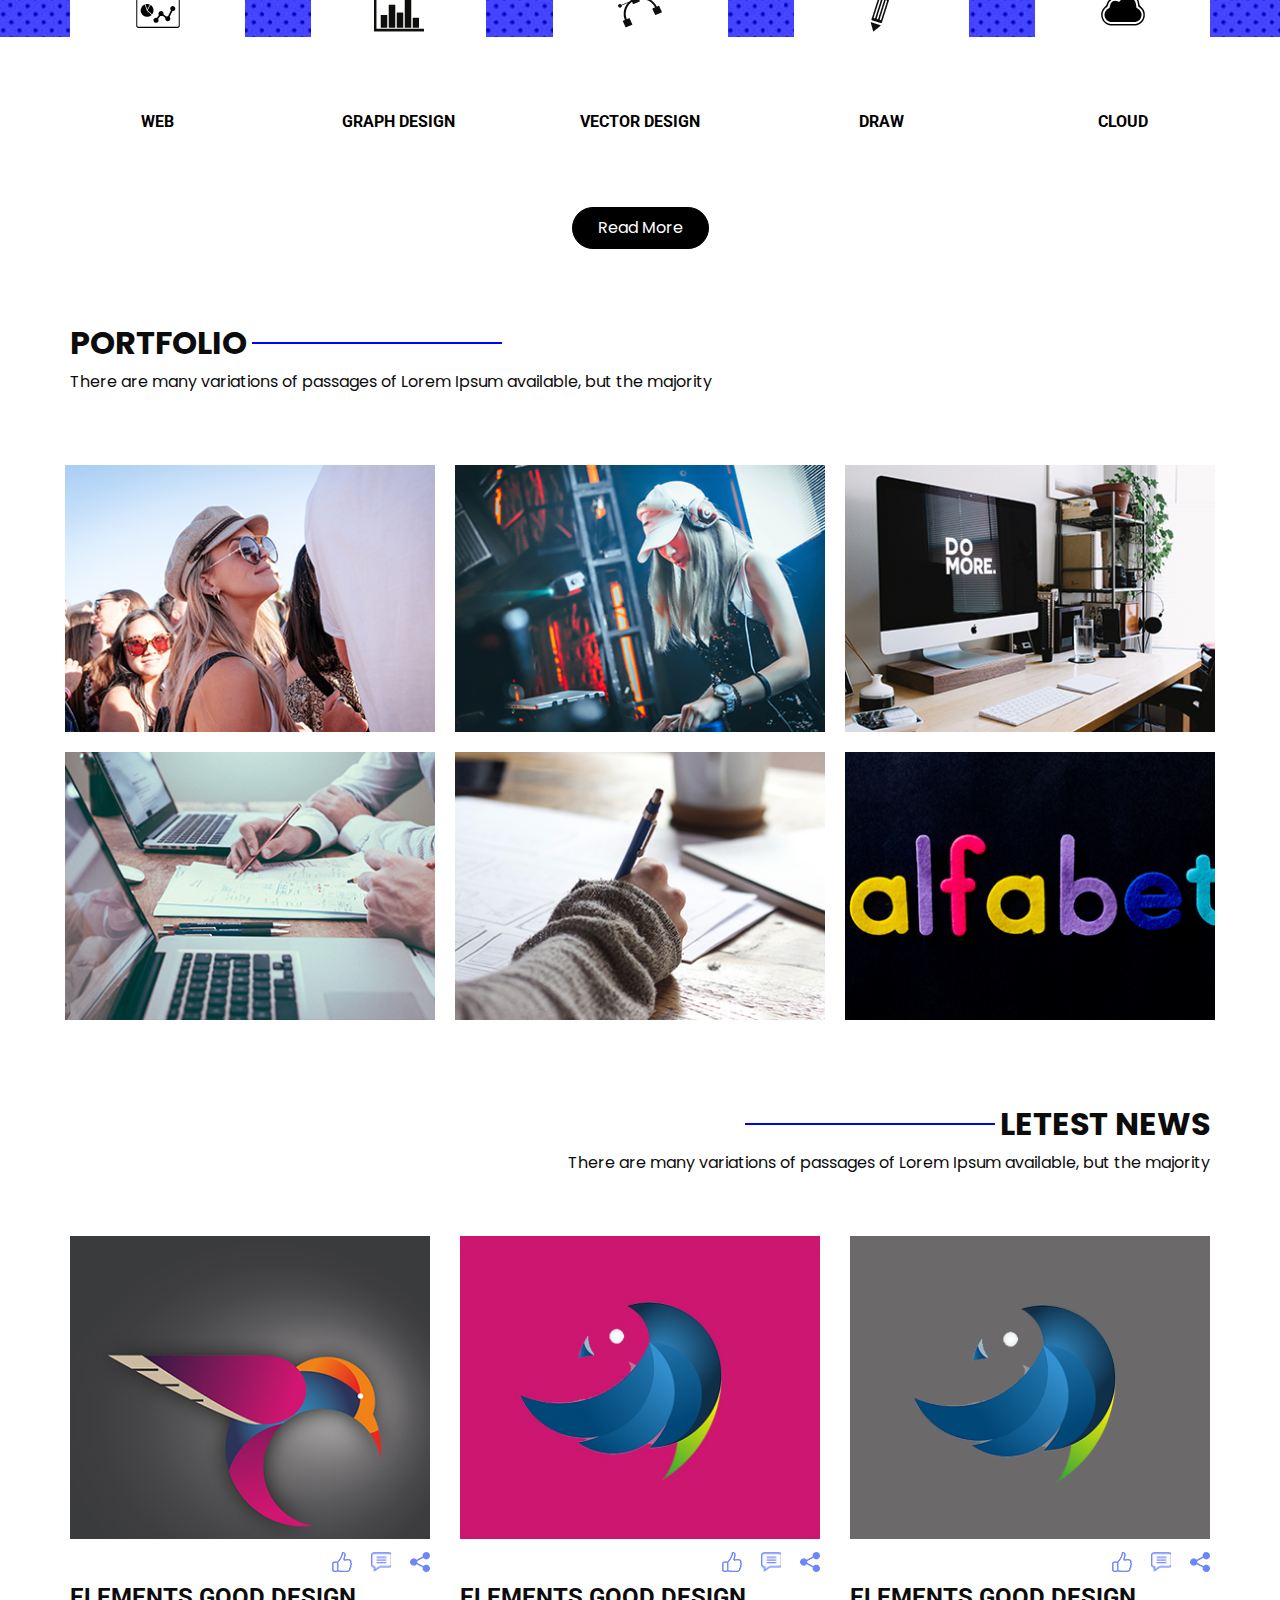
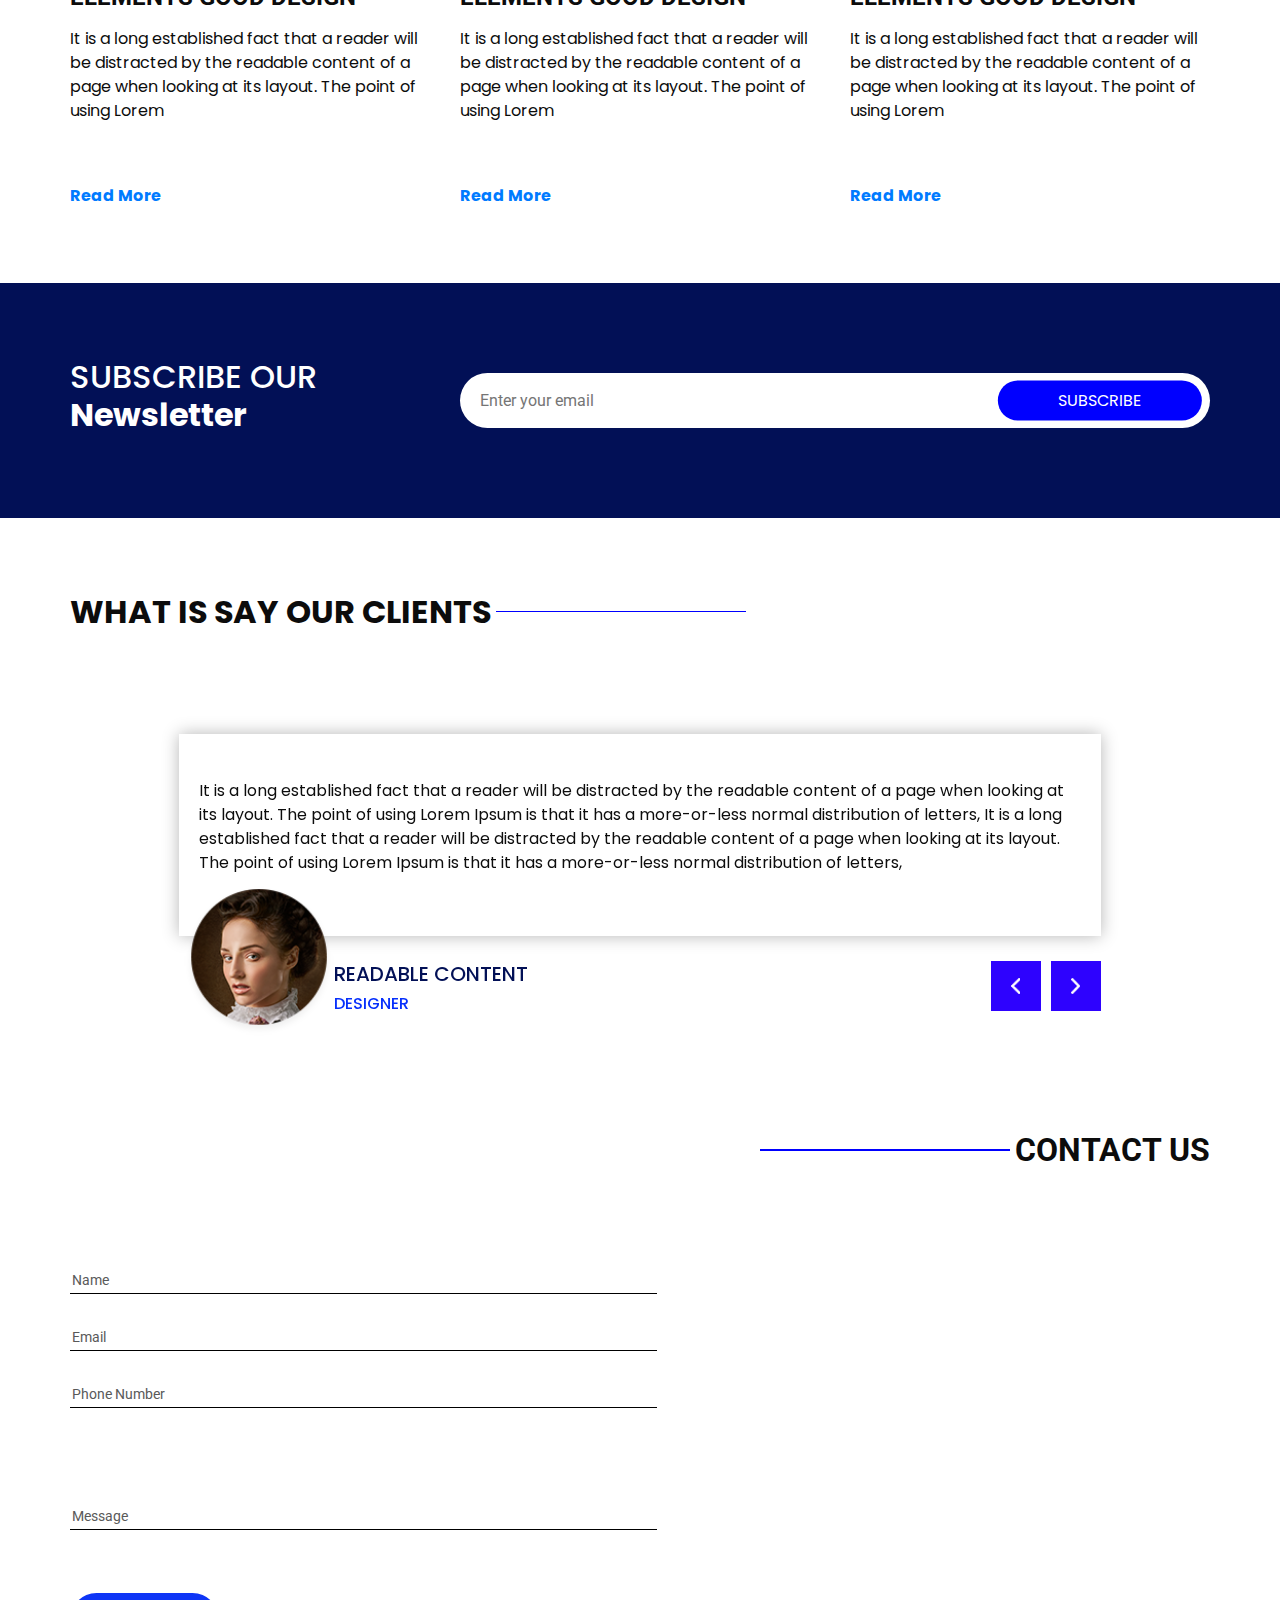
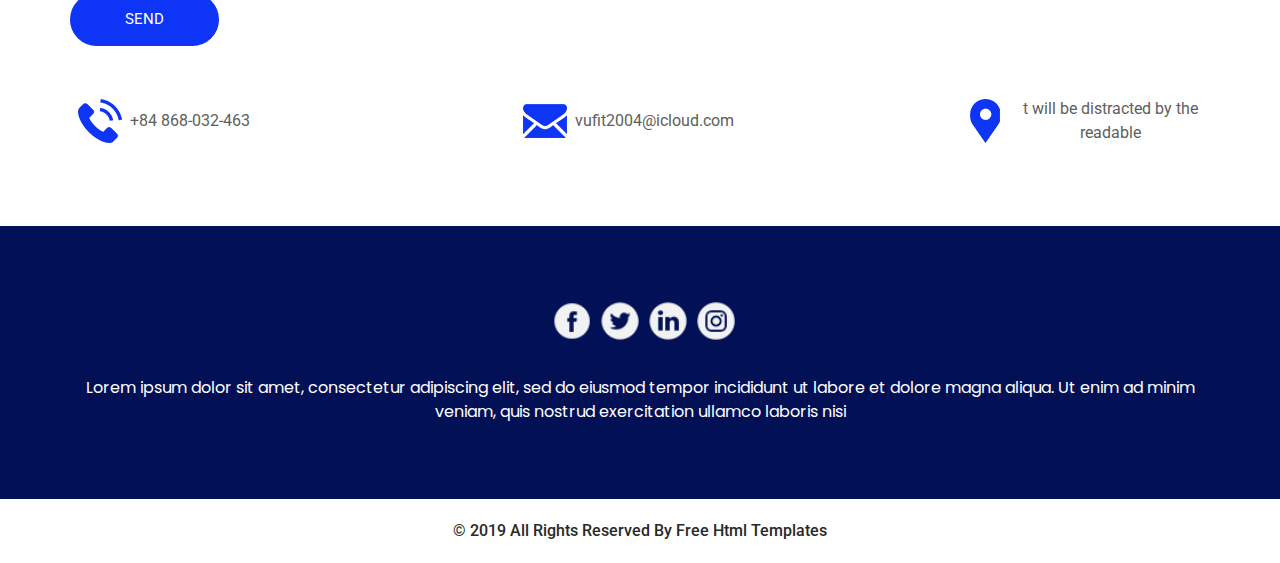
==== commit 70a33d95: "Add files via upload" ====
--- a/index.html
+++ b/index.html
@@ -60,7 +60,7 @@
                   <a class="nav-link dropbtn" href="#">Lab4 </a>
                   <div class="dropdown-content">
                     <a href="re.html">Requirement</a>
-                 <a href="#">Design</a>
+                 <a href="html1.html">Design</a>
                    <a href="lab4.html">Implement</a>
                   </div>
                     
@@ -82,6 +82,9 @@
                 </li>
                 <li class="nav-item">
                   <a class="nav-link" href="lab8.html">Lab8 </a>
+                </li>
+                <li class="nav-item">
+                  <a class="nav-link" href="result.html">Result </a>
                 </li>
               </ul>
             </div>
